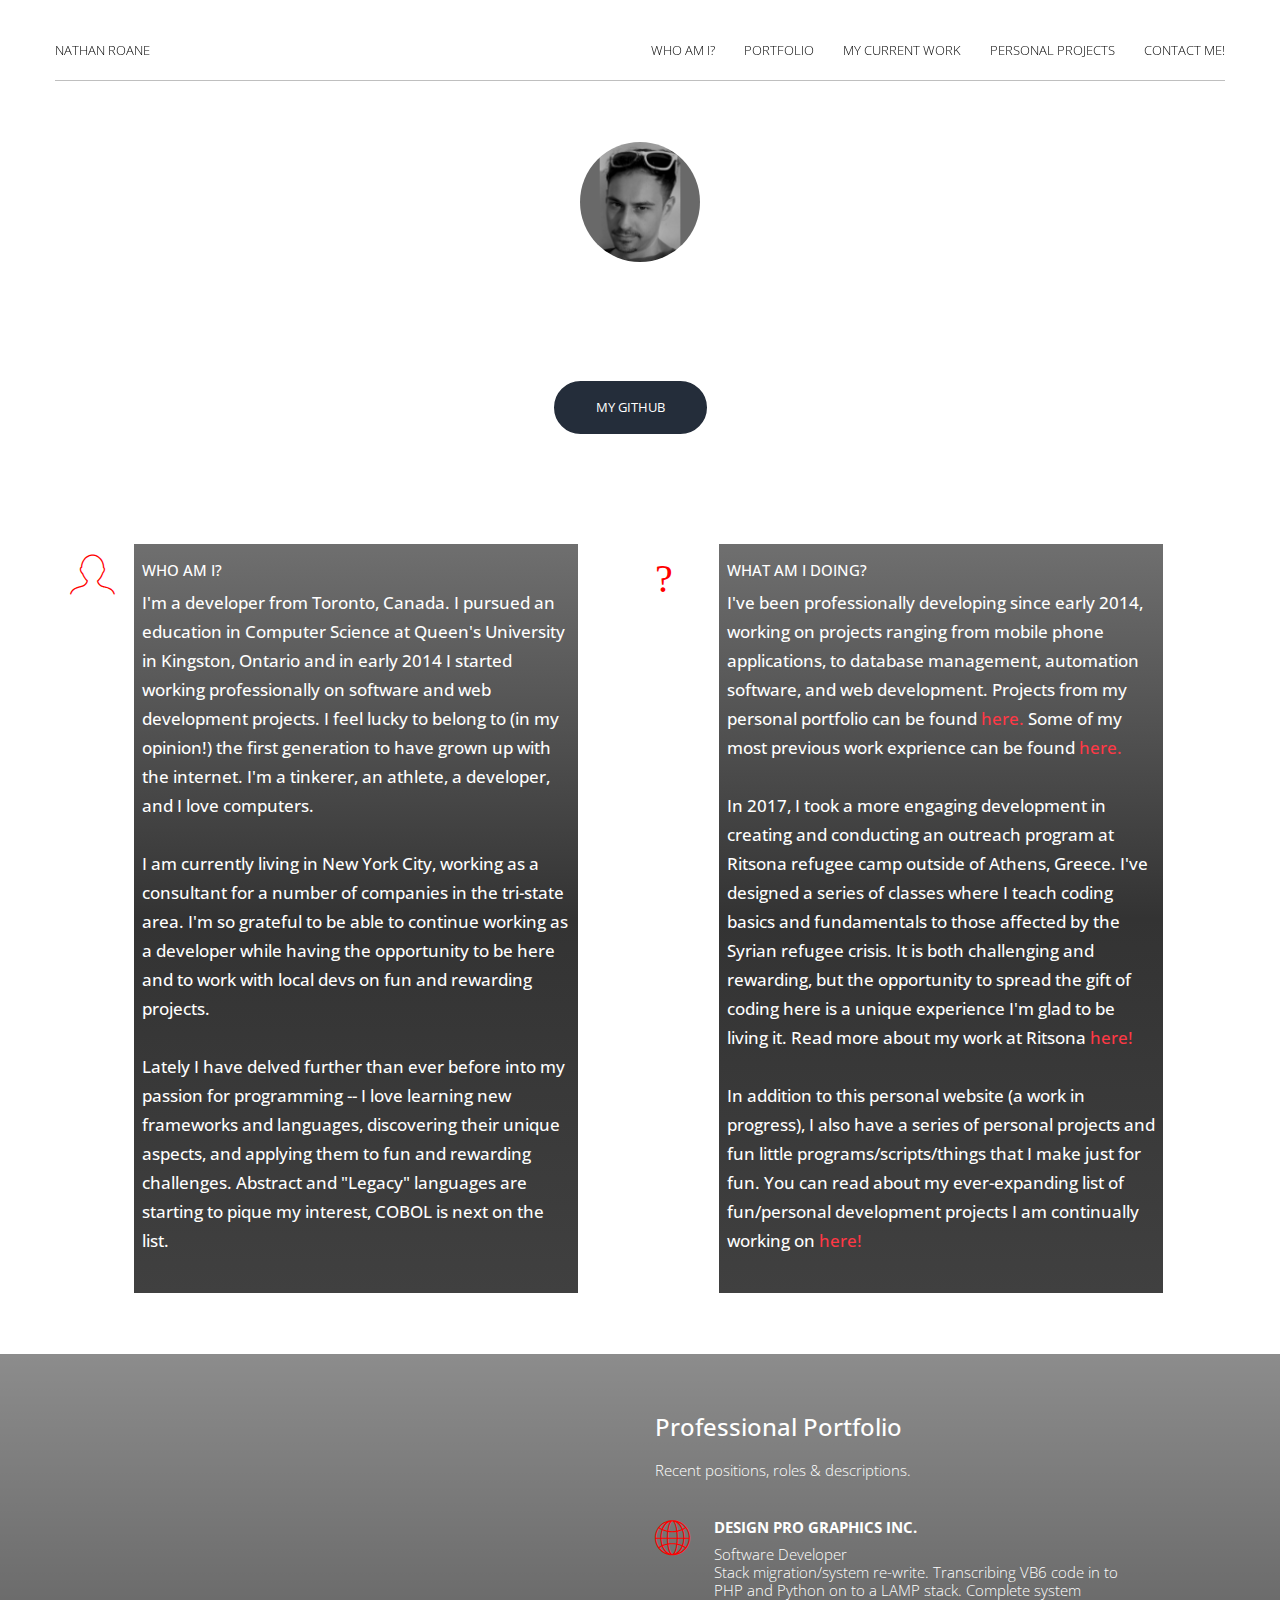
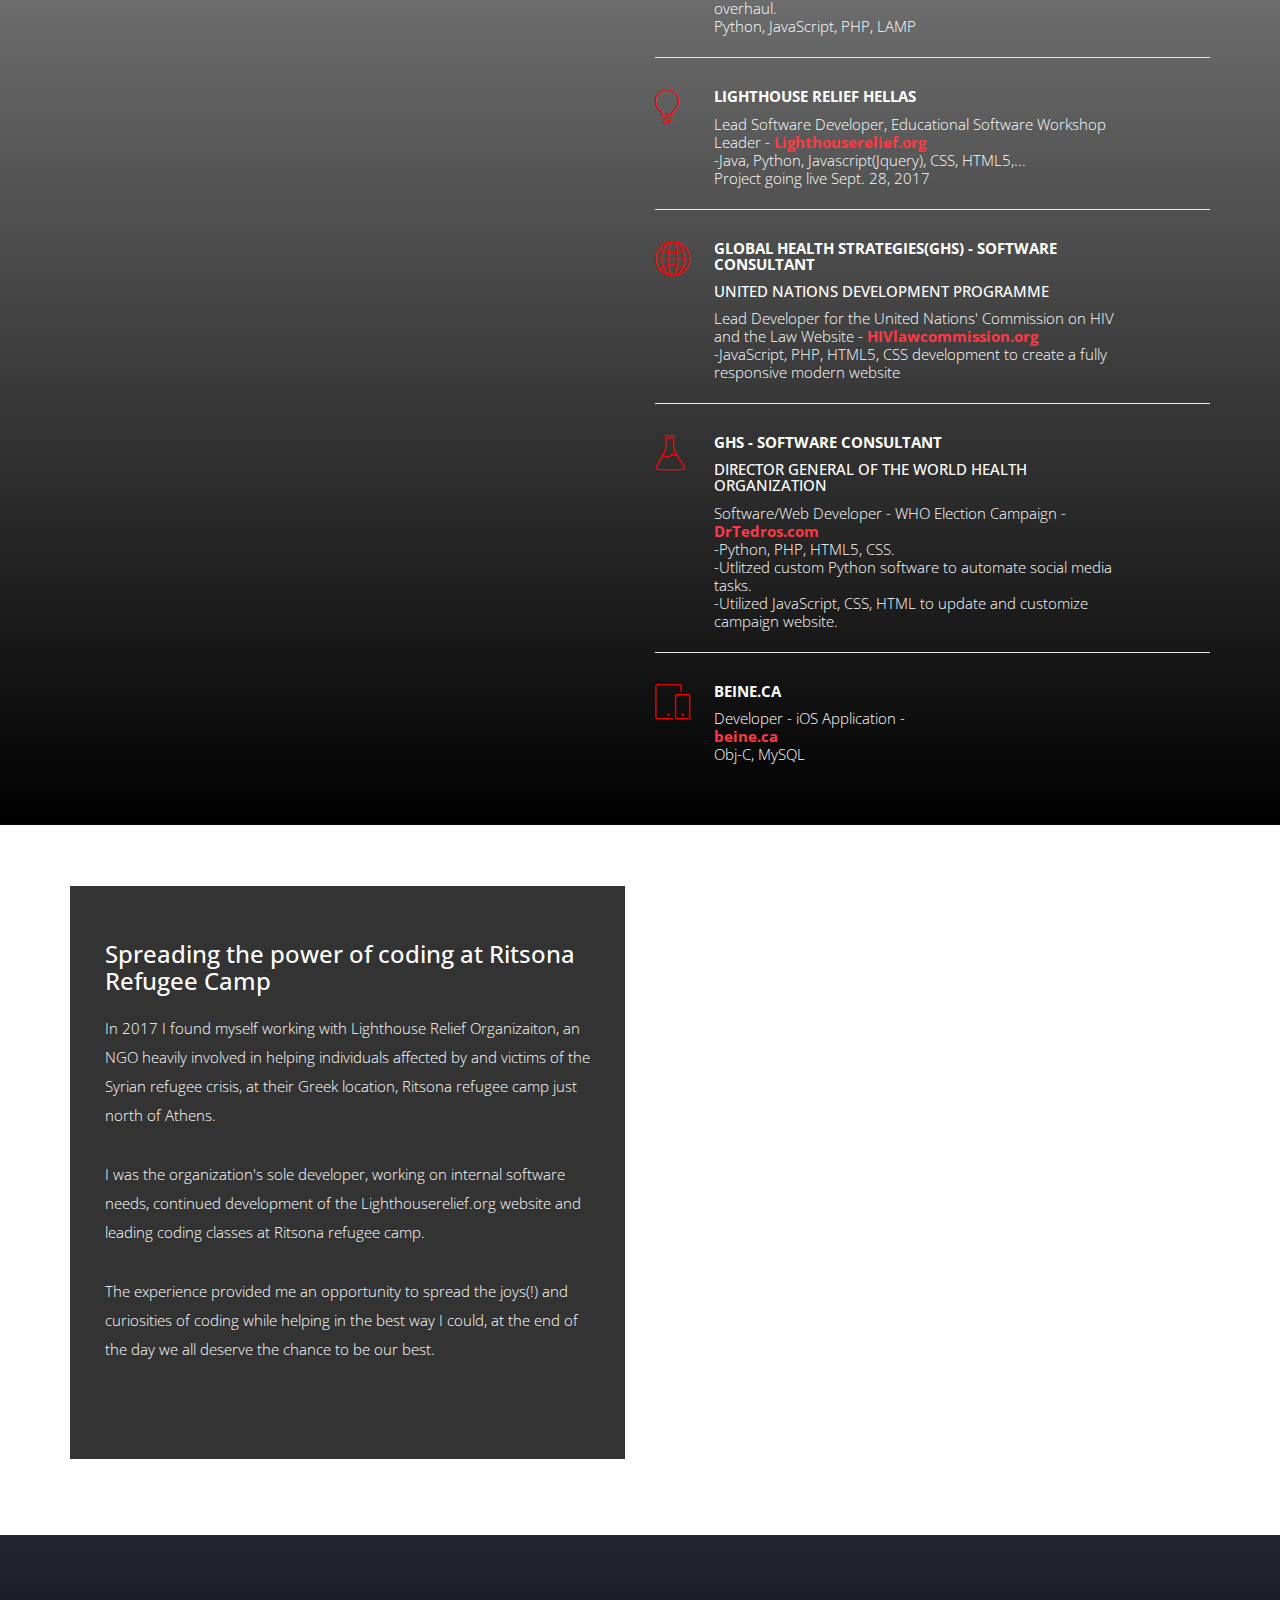
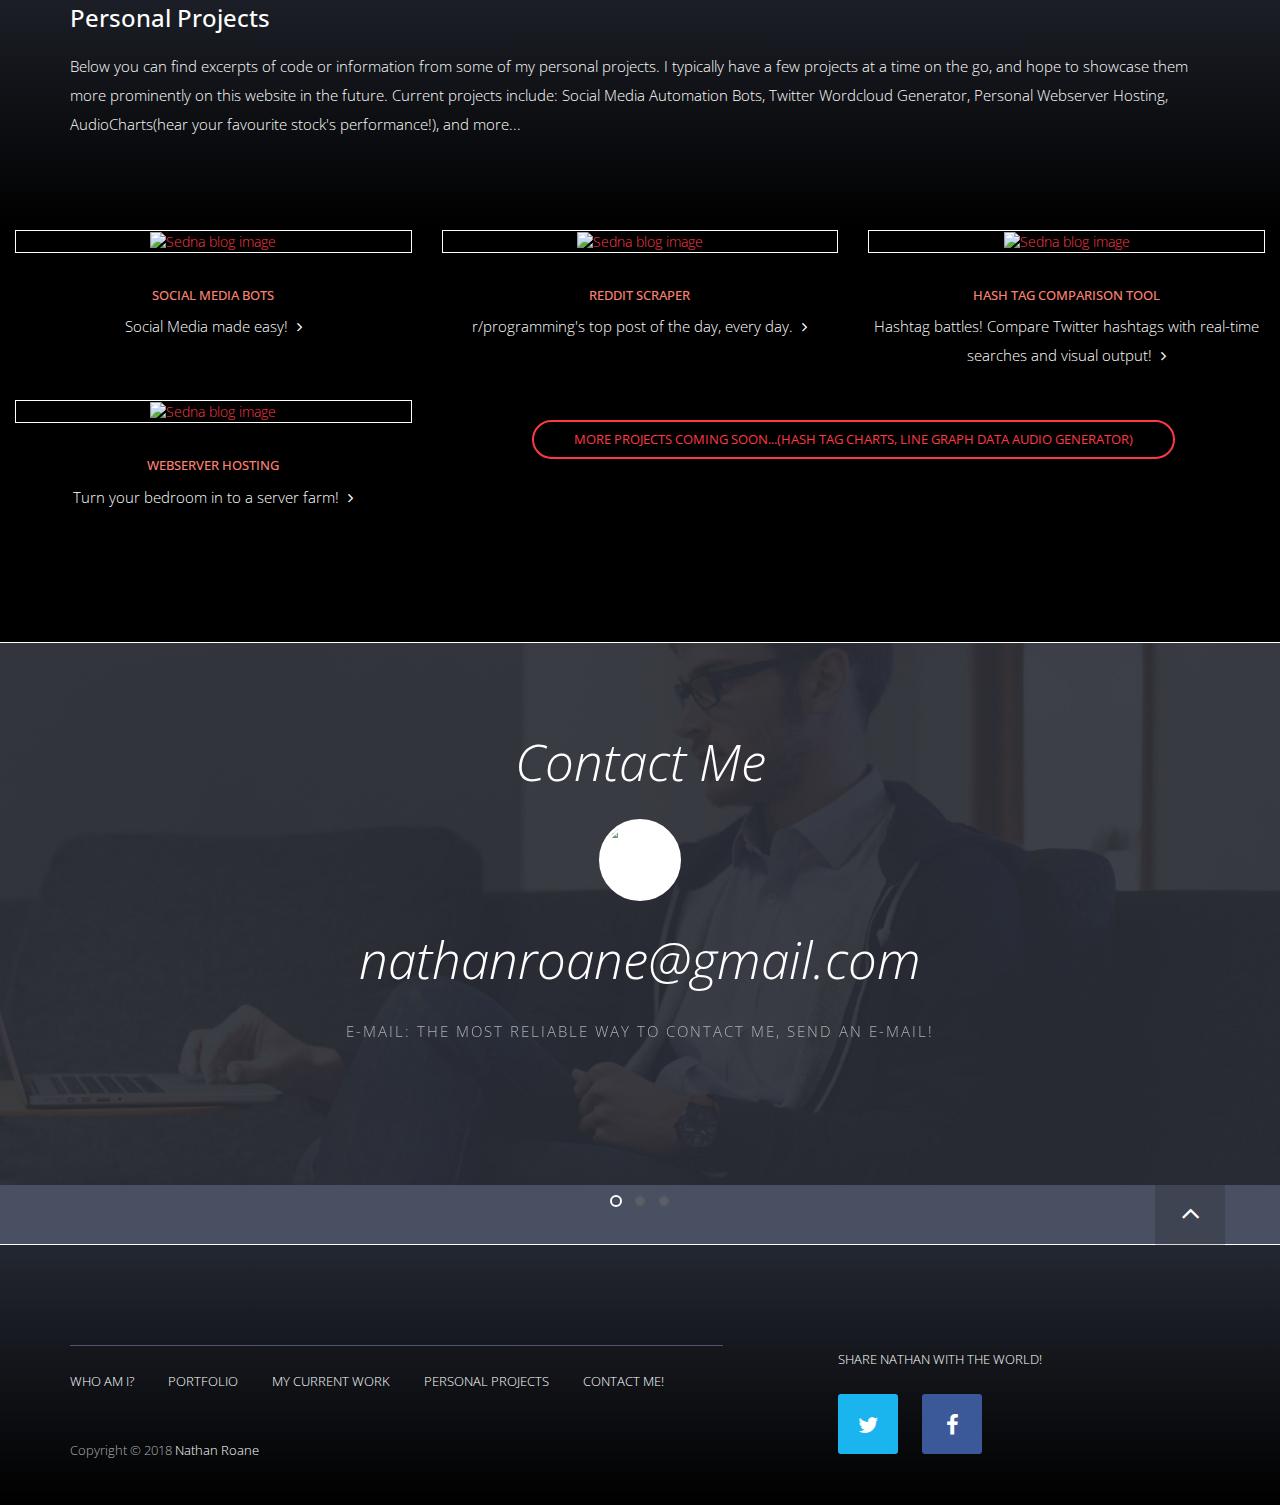
==== index.html @ c48c8046 "Update index.html" ====
<!doctype html>
<!--[if lt IE 7]>      <html class="no-js lt-ie9 lt-ie8 lt-ie7" lang=""> <![endif]-->
<!--[if IE 7]>         <html class="no-js lt-ie9 lt-ie8" lang=""> <![endif]-->
<!--[if IE 8]>         <html class="no-js lt-ie9" lang=""> <![endif]-->
<!--[if gt IE 8]><!--> <html class="no-js" lang=""> <!--<![endif]-->
<head>
    <meta charset="utf-8">
    <!--<meta http-equiv="X-UA-Compatible" content="IE=edge,chrome=1">-->
    <meta http-equiv="X-UA-Compatible" content="IE=edge" />
    <title>@nathanroane</title>
    <meta name="description" content="">
    <meta name="viewport" content="width=device-width, initial-scale=1">
    <link rel="apple-touch-icon" href="apple-touch-icon.png">
    <link rel="icon" type="image/png" href="favicon-32x32.png" sizes="32x32" />
    <link rel="icon" type="image/png" href="favicon-16x16.png" sizes="16x16" />
    <link rel="stylesheet" href="css/normalize.min.css">
    <link rel="stylesheet" href="css/bootstrap.min.css">
    <link rel="stylesheet" href="css/jquery.fancybox.css">
    <link rel="stylesheet" href="css/flexslider.css">
    <link rel="stylesheet" href="css/styles.css">
    <link rel="stylesheet" href="css/queries.css">
    <link rel="stylesheet" href="css/etline-font.css">
    <link rel="stylesheet" href="bower_components/animate.css/animate.min.css">
    <link rel="stylesheet" href="http://maxcdn.bootstrapcdn.com/font-awesome/4.3.0/css/font-awesome.min.css">
    <script src="js/vendor/modernizr-2.8.3-respond-1.4.2.min.js"></script>
    <script src="https://ajax.googleapis.com/ajax/libs/jquery/1.9.1/jquery.min.js"></script>


</head>
<body id="top">
    <!--[if lt IE 8]>
    <p class="browserupgrade">You are using an <strong>outdated</strong> browser. Please <a href="http://browsehappy.com/">upgrade your browser</a> to improve your experience.</p>
    <![endif]-->
    <section class="hero" >
        <section class="navigation">
            <header>
                <div class="header-content">
                    <div class="logo" style="color:white;"><a href="#whoIsThisGuyLink">Nathan Roane<!--THIS IMG TAG IS BROKEN ON PURPOSE--></a></div>
                    <div class="header-nav">
                        <nav>
                            <ul class="primary-nav">
                                <li><a class ="whitened" href="#whoIsThisGuyLink">Who am I?</a></li>
                                <li><a class ="whitened"  href="#portfolio">Portfolio</a></li>
                                <li><a class ="whitened"  href="#ritsona">My Current Work</a></li>
                                <li><a class ="whitened"  href="#projects">Personal Projects</a></li>
                                <li><a class ="whitened"  href="#contact">Contact Me!</a></li>
                            </ul>
                        </nav>
                    </div>
                    <div class="navicon">
                        <a class="nav-toggle" href="#"><span></span></a>
                    </div>
                </div>
            </header>
        </section>
        <div class="container">
            <div class="row">
                <div class="col-md-10 col-md-offset-1">
                    <div class="hero-content text-center">

                    <div>
                    <img src="img/head.jpg" style="border-radius: 100%; display: inline-block;float: middle;height: 120px;">
                        <h1>@nathanroane</h1>
                     
                        <a href="https://github.com/LC-Data" class="btn btn-fill btn-large btn-margin-right" target="_none">My Github</a>
                    </div>
                    </div>
                </div>
              </div> 
           </div>
        <div id="whoIsThisGuyLink"></div>
        </section>
    <section class="intro section-padding" >
        <div class="container" >
            <div class="row">
                <div class="col-md-6 intro-feature" >
                    <div class="intro-icon">
                        <span data-icon="&#xe040;" class="icon"></span>

                    </div>
                    <div class="intro-content">
                        <h5 class="whiteText">Who am I?</h5>
                        <p class="whiteText">I'm a developer from Toronto, Canada. I pursued an education in Computer Science at Queen's University in Kingston, Ontario and in early 2014 I started working professionally on software and web development projects. I feel lucky to belong to (in my opinion!) the first generation to have grown up with the internet. I'm a tinkerer, an athlete, a developer, and I love computers.</br ><br>

                        I am currently living in New York City, working as a consultant for a number of companies in the tri-state area. I'm so grateful to be able to continue working as a developer while having the opportunity to be here and to work with local devs on fun and rewarding projects.<br><br>  

                        Lately I have delved further than ever before into my passion for programming -- I love learning new frameworks and languages, discovering their unique aspects, and applying them to fun and rewarding challenges. Abstract and "Legacy" languages are starting to pique my interest, COBOL is next on the list.</p>
                    </div>
                </div>
                <div class="col-md-6 intro-feature">
                    <div class="intro-icon">
                        <span data-icon="?" class="icon"></span>
                    </div>
                    <div class="intro-content">
                        <h5 class="whiteText">What am I doing?</h5>
                        <p class="whiteText">I've been professionally developing since early 2014, working on projects ranging from mobile phone applications, to database management, automation software, and web development. Projects from my personal portfolio can be found <a href="#projects">here.</a> Some of my most previous work exprience can be found <a href="#portfolio">here.</a>

                        <br><br>
                        In 2017, I took a more engaging development in creating and conducting an outreach program at Ritsona refugee camp outside of Athens, Greece. I've designed a series of classes where I teach coding basics and fundamentals to those affected by the Syrian refugee crisis. It is both challenging and rewarding, but the opportunity to spread the gift of coding here is a unique experience I'm glad to be living it. Read more about my work at Ritsona <a href="#ritsona">here!</a>


                        <br><br>
                        In addition to this personal website (a work in progress), I also have a series of personal projects and fun little programs/scripts/things that I make just for fun. You can read about my ever-expanding list of fun/personal development projects I am continually working on <a href="#projects">here!</a>

                          </p>
                          <div id="portfolio"></div>
                    </div>
                </div>

            </div>
        </div>
    </section>
    <section class="features section-padding">
        <div class="container">
            <div class="row">
                <div class="col-md-6 col-md-offset-6">
                    <div class="feature-list">
                        <h3 class="whiteText">Professional Portfolio</h3>
                        <p class="whiteText">Recent positions, roles & descriptions.</p>




                        <ul class="features-stack">
                            <li class="feature-item">
                                <div class="feature-icon">
                                    <span data-icon="&#xe052;" class="icon"></span>
                                </div>
                                <div class="feature-content">
                                    <h5 class="whiteText"><b>Design Pro Graphics Inc.</b></h5>
                                    <p class="whiteText">Software Developer

                                    <br>
                                    Stack migration/system re-write. Transcribing VB6 code in to PHP and Python on to a LAMP stack. Complete system overhaul.<br>
                                    Python, JavaScript, PHP, LAMP
                                    </p>
                                </div>
                            </li>
                            
                            <li class="feature-item">
                                <div class="feature-icon">
                                    <span data-icon="&#xe030;" class="icon"></span>
                                </div>
                                
                                <div class="feature-content">
                                    <h5 class="whiteText"><b>Lighthouse Relief Hellas</b></h5>
                                    <p class="whiteText">Lead Software Developer, Educational Software Workshop Leader - <a href="http://ligthouserelief.org" target="_blank"><b>Lighthouserelief.org</b></a><br>-Java, Python, Javascript(Jquery), CSS, HTML5,...<br>Project going live Sept. 28, 2017 </p>
                                </div>
                            </li>
                        	<li class="feature-item">
                                <div class="feature-icon">
                                    <span data-icon="&#xe052;" class="icon"></span>
                                </div>
                                <div class="feature-content">
                                    <h5 class="whiteText"><b>Global Health Strategies(GHS)
                                        - Software Consultant</b></h5>
                                    <h5 class="whiteText">United Nations Development Programme</h5>
                                    <p class="whiteText">Lead Developer for the United Nations' Commission on HIV and the Law Website - <a href="http://www.HIVlawcommission.org" target="_blank"><b>HIVlawcommission.org</b></a>

                                    <br>
                                    -JavaScript, PHP, HTML5, CSS development to create a fully responsive modern website
                                    </p>
                                </div>
                            </li>

                            <li class="feature-item">
                                <div class="feature-icon">
                                    <span data-icon="&#xe03c;" class="icon"></span>
                                </div>
                                <div class="feature-content">
                                    <h5 class="whiteText"><b>GHS - Software Consultant</b></h5>
                                    <h5 class="whiteText">Director General of the World Health Organization</h5>
                                    <p class="whiteText">Software/Web Developer - WHO Election Campaign - <br><a href="http://www.DrTedros.com" target="_blank"><b>DrTedros.com</b></a>
                                    <br>
                                    -Python, PHP, HTML5, CSS. 
                                        <br>-Utlitzed custom Python software to automate social media tasks.
                                    <br>-Utilized JavaScript, CSS, HTML to update and customize campaign website.</p>
                                </div>
                            </li>

                            <li class="feature-item">
                                <div class="feature-icon">
                                    <span data-icon="&#xe000;" class="icon"></span>
                                </div>
                                <div class="feature-content">
                                    <h5 class="whiteText"><b>Beine.ca</b></h5>
                                    <p class="whiteText">Developer - iOS Application - <br><a href="http://beine.ca" target="_blank"><b>beine.ca</b></a>
                                    <br>
                                    Obj-C, MySQL</p>
                                </div>



                            </li>
                        </ul>
                    </div>
                </div>
            </div>
        </div>
        <div class="device-showcase">
            <div class="devices">
                <div class="ipad-wrap wp1"></div>
                <div class="iphone-wrap wp2"></div>
            </div>
        </div>
        <div class="responsive-feature-img"><img src="img/nathan.jpg" alt="Hey, it's me!"></div>
        <div id="ritsona" ></div>
    </section>
    <section class="features-extra section-padding">
        <div class="container">
            <div class="row">
                <div class="col-md-6">
                    <div class="feature-list">
                        <div class="darkenerNoTextShad">
                        <h3 class="whiteText">Spreading the power of coding at Ritsona Refugee Camp</h3>
                        <p class="whiteText">In 2017 I found myself working with Lighthouse Relief Organizaiton, an NGO heavily involved in helping individuals affected by and victims of the Syrian refugee crisis, at their Greek location, Ritsona refugee camp just north of Athens.

                        <p class="whiteText"> I was the organization's sole developer, working on internal software needs, continued development of the Lighthouserelief.org website and leading coding classes at Ritsona refugee camp.
                        </p>

                        <p class="whiteText">The experience provided me an opportunity to spread the joys(!) and curiosities of coding while helping in the best way I could, at the end of the day we all deserve the chance to be our best.
                        </p>
                    </p></div>
                    </div>
                </div>
            </div>
        </div>
        <div class="macbook-wrap wp3"></div>
        <div class="responsive-feature-img"><img src="img/ritsona.jpg" alt="Ritsona Refugee Camp Coding Workshop"></div>
        <div id="projects" ></div>
    </section>

    <section class="blog-intro section-padding">
        <div class="container">
            <h3>Personal Projects</h3>
            <p class="whiteText">Below you can find excerpts of code or information from some of my personal projects. I typically have a few projects at a time on the go, and hope to showcase them more prominently on this website in the future. Current projects include:
            
                Social Media Automation Bots, Twitter Wordcloud Generator, Personal Webserver Hosting, AudioCharts(hear your favourite stock's performance!), and more...
            </p>
            <div class="row">
                <div class="col-md-12">
                  
        </div>
    </section>
    <section class="blog text-center">
        <div class="container-fluid">
            <div class="row">
                <div class="col-md-4">
                    <article class="blog-post">
                        <figure>
                            <a href="https://github.com/LC-Data/ArnoldBot" target="_blank" class="single_image">
                                <div class="blog-img-wrap">
                                    <div class="overlay">
                                        <i class="fa fa-search"></i>
                                    </div>
                                    <img src="http://i.imgur.com/gF85ARG.jpg" alt="Sedna blog image"/>
                                </div>
                            </a>
                            <figcaption>
                            <h2 data-toggle="tooltip" data-placement="top" data-original-title="'COME WITH ME IF YOU WANT TO POST'">Social Media Bots</h2>
                            <p><a class="whiteText" href="https://github.com/LC-Data/ArnoldBot" class="blog-post-title" target="_blank">Social Media made easy! <i class="fa fa-angle-right"></i></a></p>
                            </figcaption>
                        </figure>
                    </article>
                </div>
                <div class="col-md-4">
                    <article class="blog-post">
                        <figure>
                            <a href="https://github.com/LC-Data/DailyTopProgrammingPost" target="_blank" class="single_image">
                                <div class="blog-img-wrap">
                                    <div class="overlay">
                                        <i class="fa fa-search"></i>
                                    </div>
                                    <img src="http://i.imgur.com/EMnruYx.png" alt="Sedna blog image"/>
                                </div>
                            </a>
                            <figcaption>
                            <h2 data-toggle="tooltip" data-placement="top" data-original-title="Check out how I stay on top of hot r/programming posts">Reddit Scraper</h2>
                            <p><a class="whiteText" href="https://github.com/LC-Data/DailyTopProgrammingPost" class="blog-post-title" target="_blank">r/programming's top post of the day, every day. <i class="fa fa-angle-right"></i></a></p>
                            </figcaption>
                        </figure>
                    </article>
                </div>


                <div class="col-md-4">
                    <article class="blog-post">
                        <figure>
                            <a href="https://github.com/LC-Data/hashtagCharts" target="_blank" class="single_image">
                                <div class="blog-img-wrap">
                                    <div class="overlay">
                                        <i class="fa fa-search"></i>
                                    </div>
                                    <img src="http://i.imgur.com/EMnruYx.png" alt="Sedna blog image"/>
                                </div>
                            </a>
                            <figcaption>
                            <h2 data-toggle="tooltip" data-placement="top" data-original-title="Ever wanted to see which hashtag comes out on top? Now you can!">Hash Tag Comparison Tool</h2>
                            <p><a class="whiteText" href="https://github.com/LC-Data/hashtagCharts" class="blog-post-title" target="_blank">Hashtag battles! Compare Twitter hashtags with real-time searches and visual output! <i class="fa fa-angle-right"></i></a></p>
                            </figcaption>
                        </figure>
                    </article>
                </div>




                <div class="col-md-4">
                    <article class="blog-post">
                        <figure>
                            <a href="#projects" class="single_image">
                                <div class="blog-img-wrap">
                                    <div class="overlay">
                                        <i class="fa fa-search"></i>
                                    </div>
                                    <img src="http://i.imgur.com/3nV1MsH.png" class="single_image" alt="Sedna blog image"/>
                                </div>
                            </a>
                            <figcaption>
                            <h2 data-toggle="tooltip" data-placement="top" data-original-title="Read more about how I host my own webservers">Webserver Hosting</h2>
                            <p><a class="whiteText" href="#projects" class="blog-post-title">Turn your bedroom in to a server farm! <i class="fa fa-angle-right"></i></a></p>
                            </figcaption>
                        </figure>
                    </article>
                </div>

                <a href="#projects" class="btn btn-ghost btn-accent btn-small">More projects coming soon...(Hash Tag Charts, Line Graph Data Audio Generator)</a>
            </div>
        </div>
        <div id="contact" ></div>
    </section>
    <section class="testimonial-slider section-padding text-center">
        <div class="container">
            <div class="row">
                <div class="col-md-12">
                <h2>Contact Me</h2>

                    <div class="flexslider">
                        <ul class="slides">
                            <li>
                                <div class="avatar"><img src="http://icons.iconarchive.com/icons/marcus-roberto/google-play/512/Gmail-icon.png" alt="E-mail me!"></div>
                                <h2>nathanroane@gmail.com</h2>
                                <p>E-mail: The most reliable way to contact me, send an e-mail!</p>
                            </li>
                            <li>
                                <div class="avatar"><img src="https://images.vexels.com/media/users/3/135959/isolated/preview/38e56fa1e68283cf68248eff892b0bfc-flat-telephone-icon-by-vexels.png" alt="Call me maybe?"></div>
                                <h2>Telephone/Whatsapp</h2>
                                <p>Call me!<br>In North America: 332  201  9120</p>
                            </li>
                            <li>
                                <div class="avatar"><img src="http://icons.iconarchive.com/icons/danleech/simple/1024/skype-icon.png" alt="Call me, maybe?"></div>
                                <h2><b>nathanroane</b> or <b>nathanroane@gmail.com</b></h2>
                                <p>Skype with me by adding the above username(s)!</p>
                            </li>
                        </ul>
                    </div>
                </div>
            </div>
        </div>
    </section>
    <section class="to-top">
        <div class="container">
            <div class="row">
                <div class="to-top-wrap">
                    <a href="#top" class="top"><i class="fa fa-angle-up"></i></a>
                </div>
            </div>
        </div>
    </section>
    <footer>
        <div class="container">
            <div class="row">
                <div class="col-md-7">
                    <div class="footer-links">
                        <ul class="footer-group">
                            <li><a href="#whoIsThisGuyLink">Who am I?</a></li>
                            <li><a href="#portfolio">Portfolio</a></li>
                            <li><a href="#ritsona">My Current Work</a></li>
                            <li><a href="#projects">Personal Projects</a></li>
                            <li><a href="#contact">Contact Me!</a></li>
                        </ul>
                        <p>Copyright © 2018 <a href="#">Nathan Roane</a><br></p>
                    </div>
                </div>
                <div class="social-share">
                    <p>Share Nathan with the world!</p>
                    <a href="#" class="twitter-share"><i class="fa fa-twitter"></i></a> <a href="#" class="facebook-share"><i class="fa fa-facebook"></i></a>
                </div>
            </div>
        </div>
    </footer>
    <script src="http://ajax.googleapis.com/ajax/libs/jquery/1.11.2/jquery.min.js"></script>
    <script>window.jQuery || document.write('<script src="js/vendor/jquery-1.11.2.min.js"><\/script>')</script>
    <script src="bower_components/retina.js/dist/retina.js"></script>
    <script src="js/jquery.fancybox.pack.js"></script>
    <script src="js/vendor/bootstrap.min.js"></script>
    <script src="js/scripts.js"></script>
    <script src="js/jquery.flexslider-min.js"></script>
    <script src="bower_components/classie/classie.js"></script>
    <script src="bower_components/jquery-waypoints/lib/jquery.waypoints.min.js"></script>
    <!-- Google Analytics: change UA-XXXXX-X to be your site's ID. -->
    <script>
    (function(b,o,i,l,e,r){b.GoogleAnalyticsObject=l;b[l]||(b[l]=
    function(){(b[l].q=b[l].q||[]).push(arguments)});b[l].l=+new Date;
    e=o.createElement(i);r=o.getElementsByTagName(i)[0];
    e.src='//www.google-analytics.com/analytics.js';
    r.parentNode.insertBefore(e,r)}(window,document,'script','ga'));
    ga('create','UA-XXXXX-X','auto');ga('send','pageview');
    </script>
</body>
</html>
---- css/styles.css ----
@import url(https://fonts.googleapis.com/css?family=Open+Sans:300italic,400italic,600italic,700italic,800italic,400,300,600,700,800);
@import url(https://fonts.googleapis.com/css?family=Merriweather:400,300,400italic,300italic,700,700italic);
@import url(https://fonts.googleapis.com/css?family=Nunito:400,300,700);
/* ==========================================================================
Typography
========================================================================== */
p {
  font-size: 15px;
  line-height: 29px;
  color: rgba(28, 54, 83, 0.9);
  padding-bottom: 20px; }

h1 {
  font-size: 60px; }

h2 {
  font-size: 40px;
  font-weight: 300;
  color: #3D4351; }

h3 {
  font-size: 24px;
  margin-bottom: 20px;
  color: #3D4351; }

h4 {
  font-size: 18px; }

h5 {
  font-size: 15px;
  color: #3D4351;
  text-transform: uppercase;
  font-weight: 500; }

.btn {
  font-size: 13px;
  border: solid 2px;
  border-radius: 40px;
  display: inline-block;
  text-transform: uppercase; }

.btn:hover, .btn:focus {
  color: #fff;
  border-color: #FF5274;
  background-color: #FF5274; }

.btn-white {
  font-size: 13px;
  border: solid 2px;
  border-radius: 40px;
  display: inline-block;
  border-color: #fff; }

.btn-white:hover, .btn-white:focus {
  color: #242d3a;
  border-color: #242d3a; }

.btn-fill {
  color: #fff;
  border: solid 2px #242d3a;
  border-radius: 40px;
  display: inline-block;
  text-transform: uppercase;
  background-color: #242d3a; }

.btn-fill:hover, .btn-fill:focus {
  color: #fff;
  background-color: #242d3a;
  border-color: white; }

.btn-small {
  padding: 8px 40px; }

.btn-large {
  padding: 15px 40px; }

.btn-margin-right {
  margin-right: 20px; }

section.intro {
  border-top: 1px solid white;
  border-bottom: 1px solid white;
  background-repeat:no-repeat;
  -webkit-background-size:cover;
  -moz-background-size:cover;
  -o-background-size:cover;
  background-size:cover;
  background-position:center;
  background-image: url(https://static.pexels.com/photos/380769/pexels-photo-380769.jpeg); /*WORKPLACE IMAGE*/
}



section.sign-up, section.leafy, section.blog  {
  background-color: black;
  border-bottom: 1px solid white;
 }

 section.features-extra{
  background-repeat:no-repeat;
  -webkit-background-size:cover;
  -moz-background-size:cover;
  -o-background-size:cover;
  background-size:cover;
  background-position:center;
  background-image: url(https://i.imgur.com/VtOEuqk.jpg); /*MAP IMAGE FOR RITSONA*/
 }


section.features{
  background-repeat:no-repeat;
  -webkit-background-size:cover;
  -moz-background-size:cover;
  -o-background-size:cover;
  background-size:cover;
  background-position:center;
  background-image: linear-gradient(to bottom, rgba(0,0,0,0.45) 0%,rgba(0,0,0,1) 100%), url("https://i.imgur.com/oaBAjsU.jpg?1"); /*TREES IMAGE*/
  overflow: hidden;
  border-bottom: 1px solid white;
}

/* ==========================================================================
Global Styles
========================================================================== */
.group:after {
  content: "";
  display: table;
  clear: both; }

.no-padding {
  padding: 0; }

.no-margin {
  margin: 0; }

a {
  color: #ff3845;
  -webkit-transition-timing-function: ease;
  transition-timing-function: ease;
  -webkit-transition-duration: 200ms;
  transition-duration: 200ms;
  -webkit-transition-property: color, border-color, background-color;
  transition-property: color, border-color, background-color; }

a:hover, a:focus {
  color: #D7405D;
  text-decoration: none; }

body {
  font-family: "Open Sans", sans-serif;
  font-weight: 300;
  color: rgba(28, 54, 83, 0.6);
  -webkit-text-size-adjust: 100%; }

ul, ol {
  margin: 0;
  padding: 0; }

ul li {
  list-style: none; }

.section-padding {
  padding: 60px 0; }

.tooltip {
  position: absolute;
  z-index: 1070;
  display: block;
  font-family: "Helvetica Neue", Helvetica, Arial, sans-serif;
  font-size: 12px;
  font-weight: normal;
  line-height: 1.4;
  visibility: visible;
  filter: alpha(opacity=0);
  opacity: 0; }

.tooltip.in {
  filter: alpha(opacity=90);
  opacity: .9; }

.tooltip.top {
  padding: 5px 0;
  margin-top: -3px; }

.tooltip.right {
  padding: 0 5px;
  margin-left: 3px; }

.tooltip.bottom {
  padding: 5px 0;
  margin-top: 3px; }

.tooltip.left {
  padding: 0 5px;
  margin-left: -3px; }

.tooltip-inner {
  max-width: 200px;
  padding: 3px 8px;
  color: #fff;
  text-align: center;
  text-decoration: none;
  text-transform: capitalize;
  background-color: #000;
  border-radius: 4px; }

/* ==========================================================================
Animations
========================================================================== */
.pulse2 {
  -webkit-animation-name: pulse2;
          animation-name: pulse2;
  -webkit-animation-duration: 1s;
          animation-duration: 1s;
  -webkit-animation-iteration-count: infinite;
          animation-iteration-count: infinite;
  -webkit-animation-timing-function: linear;
          animation-timing-function: linear; }

@-webkit-keyframes pulse2 {
  0% {
    -webkit-transform: scale(1.1);
            transform: scale(1.1); }
  50% {
    -webkit-transform: scale(0.8);
            transform: scale(0.8); }
  100% {
    -webkit-transform: scale(1);
            transform: scale(1); } }

@keyframes pulse2 {
  0% {
    -webkit-transform: scale(1.1);
            transform: scale(1.1); }
  50% {
    -webkit-transform: scale(0.8);
            transform: scale(0.8); }
  100% {
    -webkit-transform: scale(1);
            transform: scale(1); } }
.floating-arrow {
  -webkit-animation-name: floating-arrow;
          animation-name: floating-arrow;
  -webkit-animation-duration: 2s;
          animation-duration: 2s;
  -webkit-animation-iteration-count: infinite;
          animation-iteration-count: infinite;
  -webkit-animation-timing-function: ease-in-out;
          animation-timing-function: ease-in-out; }

@-webkit-keyframes floating-arrow {
  from {
    -webkit-transform: translate(-50%, 0);
            transform: translate(-50%, 0); }
  65% {
    -webkit-transform: translate(-50%, 15px);
            transform: translate(-50%, 15px); }
  to {
    -webkit-transform: translate(-50%, 0);
            transform: translate(-50%, 0); } }

@keyframes floating-arrow {
  from {
    -webkit-transform: translate(-50%, 0);
            transform: translate(-50%, 0); }
  65% {
    -webkit-transform: translate(-50%, 15px);
            transform: translate(-50%, 15px); }
  to {
    -webkit-transform: translate(-50%, 0);
            transform: translate(-50%, 0); } }
.floating-logo {
  -webkit-animation-name: floating-logo;
          animation-name: floating-logo;
  -webkit-animation-duration: 2s;
          animation-duration: 2s;
  -webkit-animation-iteration-count: infinite;
          animation-iteration-count: infinite;
  -webkit-animation-timing-function: ease-in-out;
          animation-timing-function: ease-in-out; }

@-webkit-keyframes floating-logo {
  from {
    -webkit-transform: translate(-50%, 0);
            transform: translate(-50%, 0); }
  50% {
    -webkit-transform: translate(-50%, 10px);
            transform: translate(-50%, 10px); }
  to {
    -webkit-transform: translate(-50%, 0);
            transform: translate(-50%, 0); } }

@keyframes floating-logo {
  from {
    -webkit-transform: translate(-50%, 0);
            transform: translate(-50%, 0); }
  50% {
    -webkit-transform: translate(-50%, 10px);
            transform: translate(-50%, 10px); }
  to {
    -webkit-transform: translate(-50%, 0);
            transform: translate(-50%, 0); } }
/* ==========================================================================
Waypoinsts
========================================================================== */
.wp1, .wp2, .wp3, .wp4, .wp5, .wp6, .wp7, .wp8, .wp9 {
  visibility: hidden;
  animation-delay: 1s }

.wp2 {
  -webkit-animation-delay: 0.3s;
  animation-delay: 1s; }

.bounceInLeft, .bounceInRight, .fadeInUp, .fadeInUpDelay, .fadeInDown, .fadeInUpD, .fadeInLeft, .fadeInRight, .bounceInDown {
  visibility: visible; }

/* ==========================================================================
Navigation
========================================================================== */
.header-nav.open {
  visibility: visible;
  opacity: 0.9;
  -webkit-transition: opacity 0.5s;
  transition: opacity 0.5s; }

.nav-toggle {
  position: absolute;
  top: 0;
  right: 15px;
  z-index: 999999;
  padding: 10px 35px 16px 0;
  cursor: pointer; }

.nav-toggle:focus {
  outline: none; }

.nav-toggle span, .nav-toggle span:before, .nav-toggle span:after {
  content: "";
  position: absolute;
  display: block;
  width: 35px;
  height: 3px;
  border-radius: 1px;
  background: #fff;
  cursor: pointer; }

.nav-toggle span:before {
  top: -10px; }

.nav-toggle span:after {
  bottom: -10px; }

.nav-toggle span, .nav-toggle span:before, .nav-toggle span:after {
  -webkit-transition: all 300ms ease-in-out;
  transition: all 300ms ease-in-out; }

.nav-toggle.active span {
  background-color: transparent; }

.nav-toggle.active span:before, .nav-toggle.active span:after {
  top: 0; }

.nav-toggle.active span:before {
  -ms-transform: rotate(45deg);
  -webkit-transform: rotate(45deg);
  transform: rotate(45deg); }

.nav-toggle.active span:after {
  top: 10px;
  -ms-transform: translatey(-10px) rotate(-45deg);
  -webkit-transform: translatey(-10px) rotate(-45deg);
  transform: translatey(-10px) rotate(-45deg); }

.navicon {
  position: absolute;
  height: 26px;
  right: 10px;
  top: 35px;
  visibility: hidden;
  -webkit-transition: all 300ms ease-in-out;
          transition: all 300ms ease-in-out; }

/* ==========================================================================
Hero
========================================================================== */
.hero {
  background-repeat:no-repeat;
  -webkit-background-size:cover;
  -moz-background-size:cover;
  -o-background-size:cover;
  background-size:cover;
  background-position:center;
  background-image: url(https://static.pexels.com/photos/34578/pexels-photo.jpg); /*TOP IMAGE*/
 }
  .hero .down-arrow a {
    color: #fff; }
  .hero h1 {
    font-size: 6vh;
    color: #fff;
    margin-bottom: 40px; }
  .hero p.intro {
    color: #fff;
    font-size: 21px;
    font-weight: 300;
    margin-bottom: 20px; }
  .hero .hero-content {

    padding-top: 15% !important; 
    padding-bottom: 5% !important;
  }



.navigation {
  -webkit-transition: all 300ms ease-in-out;
  transition: all 300ms ease-in-out;
  position: fixed;
  width: 100%;
  height: 80px;                                      /*CHANGE THIS!!!!!!!*/
  z-index: 999;
  } 

  .navigation .logo a {
    color: black;
  }

  .navigation header {
    border-bottom: 1px solid rgba(0, 0, 0, 0.25) !important;
  }

.fixed {
  margin-top: -13px;
  border-bottom: 1px solid white;
  height: 75px;
  position: fixed;
  background-color: #232731;
  z-index: 999;
  width: 100%; }

  .fixed .logo a {
    color: white;
  }

.fixed ul.primary-nav li a {
        color: white;
        padding-right: 25px; }
        header ul.primary-nav li a:hover {
          color: #FF5274; }


header {
  height: 100%;
  padding: 40px 0;
  position: relative;
  width: 1170px;
  margin: 0 auto;
  -webkit-transition: padding 300ms ease-in-out;
          transition: padding 300ms ease-in-out; }
  header a {
    color: black;
    text-transform: uppercase;
    font-size: 13px; }
    header a.login {
      margin-right: 20px; }
  header .logo {
    margin-top: -255px;
    display: inline-block; }
  header ul.primary-nav {
    margin: 0 0 0 75px;
    padding: 0; }
    header ul.primary-nav li {
      display: inline; }
      header ul.primary-nav li a {
        color: black;
        padding-right: 25px; }
        header ul.primary-nav li a:hover {
          color: #FF5274; }
      header ul.primary-nav li:last-child a {
        padding-right: 0px; }
  header ul.member-actions li {
    display: inline; }
    header ul.member-actions li a {
      color: #fff; }
      header ul.member-actions li a:hover {
        color: #FF5274; }
  header .header-nav {
    float: right;                                             /*CHANGE THIS!!!!*/
    display: inline-block; }
  header .member-actions {
    position: absolute;
    right: 0;
    top: 41px;
    -webkit-transition: all 300ms ease-in-out;
            transition: all 300ms ease-in-out; }

.down-arrow {
  color: #fff;
  font-size: 30px;
  position: absolute;
  bottom: 30px;
  left: 50%;
  -webkit-transform: translateX(-50%);
      -ms-transform: translateX(-50%);
          transform: translateX(-50%); }

/* ==========================================================================
Intro
========================================================================== */
.intro span.icon {
  font-size: 40px;
  color: red;
  font-weight: bold; }

.intro-icon {
  display: inline-block;
  vertical-align: top;
  padding: 6px 0 0 0;
  margin-right: 20px;
  width: 40px; }

.intro-content {
  padding: 8px;
  height: 100%;
  background-image: -webkit-gradient(
  linear, left top, left bottom, from(rgba(50,50,50,0.7)), to(rgba(0,0,0,0.75)), color-stop(.5,#333333));
  border-top: 2px solid white;
  display: inline-block;
  width: 80%; }

.intro-content p {
  font-size: 17px;
  font-weight: 480;
  }

/* ==========================================================================
Features-stack
========================================================================== */
.features {
  border-bottom: 1px solid white;
  position: relative; }
  .features p {
    line-height: 1.2;
    margin-bottom: 0;
    padding-bottom: 0; }
  .features h3 {
    margin: 0 0 20px 0; }
  .features span.icon {
    font-size: 35px;
    color: red;
    font-weight: 900; }
  .features .feature-icon {
    display: inline-block;
    vertical-align: top;
    padding: 6px 0 0 0;
    margin-right: 20px;
    width: 35px; }
  .features .feature-content {
    display: inline-block;
    width: 75%; }
  .features .intro-icon {
    display: inline-block;
    vertical-align: top;
    padding: 6px 0 0 0;
    margin-right: 20px; }
  .features .intro-content {
    display: inline-block;
    width: 80%; }
  .features ul.features-stack {
    margin-top: 30px; 
   }
  .features ul.features-stack li {
    margin-top: 20px;
    padding-bottom: 20px;
    border-bottom: solid 1px #E6E9EA; }
  .features ul.features-stack li:last-child {
    padding-bottom: 0px;
    border-bottom: none; }
  .features .ipad-wrap {
    width: 706px;
    height: 1700px;
    overflow: hidden;
    background: url("../img/nathan.jpg") no-repeat center center;
    z-index: 1; }
  .features .iphone-wrap {
    width: 504px;
    height: 620px;
    background: url("../img/iphone6.png") no-repeat center center;
    position: absolute;
    left: 530px;
    bottom: 155px;
    z-index: 2; }
  .features .device-showcase {
    position: absolute;
    bottom: -365px;
    right: 70%; }

.features .responsive-feature-img, .features-extra .responsive-feature-img {
  display: none; }

.devices {
  position: relative; }

/* ==========================================================================
.features-extra
========================================================================== */
.features-extra {
  position: relative;
  z-index: 3; }
  .features-extra .btn {
    margin-top: 20px; }
  .features-extra .macbook-wrap {
    position: absolute;
    width: 916px;
    height: 100%;
    background: url("../img/ritsona.jpg") no-repeat center center;
    top: 0px;
    z-index: 4;
    left: 50%; }

/* ==========================================================================
.hero-strip
========================================================================== */
.hero-strip {
  margin-top: 120px;
  background: #333844 url("../img/polygonal-bg.jpg") no-repeat center center;
  padding-bottom: 190px;
  position: relative; }
  .hero-strip i {
    font-family: "Nunito", sans-serif;
    font-weight: 300;
    font-size: 25px;
    color: #F69D52;
    vertical-align: top;
    margin-left: -8px;
    font-style: normal; }
  .hero-strip h2 {
    color: #fff;
    margin: 0 0 20px 0; }
  .hero-strip p {
    color: #ACB1B4; }
  .hero-strip .btn {
    margin-top: 10px; }
  .hero-strip .logo-placeholder {
    width: 230px;
    height: 230px;
    position: absolute;
    bottom: -285px;
    left: 50%;
    -webkit-transform: translateX(-50%);
        -ms-transform: translateX(-50%);
            transform: translateX(-50%); }

/* ==========================================================================
.blog-intro
========================================================================== */
.blog-intro {
    border-top: 1px solid white;
    height: 100%;
    background: black; /* For browsers that do not support gradients */
    background: -webkit-linear-gradient(#232731, black); /* For Safari 5.1 to 6.0 */
    background: -o-linear-gradient(#232731, black); /* For Opera 11.1 to 12.0 */
    background: -moz-linear-gradient(#232731, black); /* For Firefox 3.6 to 15 */
    background: linear-gradient(#232731, black); /* Standard syntax (must be last) */
  padding-top: 50px; }
  .blog-intro h3 {
    color: white;
    margin-bottom: 20px; }
  .blog-intro .leftcol {
    padding-right: 100px;
    border-right: solid 1px #E6E9EA; }
  .blog-intro .rightcol {
    padding-left: 100px; }

/* ==========================================================================
.blog
========================================================================== */
.blog {
  padding-bottom: 100px; }
  .blog img {
    width: 100%;
    height: auto;
    -webkit-transition: all 300ms ease-in-out;
    transition: all 300ms ease-in-out; }
  .blog h2 {
    font-size: 13px;
    color: salmon;
    font-weight: 500;
    text-transform: uppercase;
    margin-top: 35px; }
  .blog .btn {
    margin-top: 20px; }
  .blog .blog-img-wrap {
    border: 1px solid white;
    position: relative;
    overflow: hidden; }
    .blog .blog-img-wrap .overlay {
      position: absolute;
      width: 100%;
      height: 100%;
      background-color: rgba(255, 255, 255, 0.5);
      -webkit-transition: all 300ms ease-in-out;
      transition: all 300ms ease-in-out;
      -ms-filter: "progid:DXImageTransform.Microsoft.Alpha(Opacity=0)";
      filter: alpha(opacity=0);
      opacity: 0; }
    .blog .blog-img-wrap i {
      color: #fff;
      font-size: 20px;
      position: absolute;
      width: 20px;
      height: 20px;
      top: 25px;
      right: 35px; }
  .blog .blog-img-wrap:hover img, .blog .blog-img-wrap:focus img {
    -ms-transform: scale(1.1);
    -webkit-transform: scale(1.1);
    transform: scale(1.1); }
  .blog .blog-img-wrap:hover .overlay, .blog .blog-img-wrap:focus .overlay {
    -ms-filter: "progid:DXImageTransform.Microsoft.Alpha(Opacity=1)";
    filter: alpha(opacity=1);
    opacity: 1;
    z-index: 9; }
  .blog figcaption i {
    margin-left: 5px;
    font-size: 15px; }
  .blog figcaption a.blog-post-title {
    color: rgba(28, 54, 83, 0.6); }
  .blog figcaption a.blog-post-title:hover, .blog figcaption a.blog-post-title:focus {
    color: #3D4351; }

/* ==========================================================================
.testimonial-slider
========================================================================== */
.testimonial-slider {
  width: auto;
  color: white;
  background: url("../img/testimonials-bg.jpg") no-repeat center center;
  background-size: cover; 
  }
  .testimonial-slider .avatar {
    width: 82px;
    height: 82px;
    margin: 0 auto;
    vertical-align: middle;
    overflow: hidden;
    border-radius: 50%;
    border: solid 3px #fff;
    background-color: #fff; }
    .testimonial-slider .avatar img {
      width: 82px;
      height: auto; }
  .testimonial-slider h2 {
    color: white;
    font-size: 4vw;
    font-weight: 300;
    font-style: italic;
    margin: 30px 0; }
  .testimonial-slider p {
    color: #ACB1B4;
    text-transform: uppercase;
    letter-spacing: 2px; }

/* ==========================================================================
Sign up form
========================================================================== */
.sign-up .signup-form .sign-up-btn {
  padding: 15px 0;
  border-radius: 3px;
  width: 80%;
  font-size: 13px; }
.sign-up .signup-form .form-input-group {
  width: 80%;
  height: 55px;
  margin: 0 auto 10px;
  border-radius: 5px;
  border: solid 1px #E6E9EA;
  text-align: left;
  position: relative; }
  .sign-up .signup-form .form-input-group i {
    color: #FF5274;
    font-size: 14px; }
  .sign-up .signup-form .form-input-group i:after {
    content: "";
    height: 30px;
    width: 1px;
    border-right: solid 1px #E6E9EA;
    position: absolute;
    top: 50%;
    left: 30px;
    -webkit-transform: translateY(-50%);
        -ms-transform: translateY(-50%);
            transform: translateY(-50%); }
  .sign-up .signup-form .form-input-group i.fa-lock {
    font-size: 18px;
    position: absolute;
    top: 50%;
    -webkit-transform: translateY(-50%);
        -ms-transform: translateY(-50%);
            transform: translateY(-50%);
    margin-left: 20px; }
  .sign-up .signup-form .form-input-group i.fa-envelope {
    font-size: 14px;
    position: absolute;
    top: 50%;
    -webkit-transform: translateY(-50%);
        -ms-transform: translateY(-50%);
            transform: translateY(-50%);
    margin-left: 20px; }
  .sign-up .signup-form .form-input-group input {
    padding-left: 68px;
    width: 100%;
    height: 100%;
    border-radius: 6px;
    border: none; }
  .sign-up .signup-form .form-input-group input::-webkit-input-placeholder {
    color: #BCC1C3; }
  .sign-up .signup-form .form-input-group input:-moz-placeholder {
    color: #BCC1C3; }
  .sign-up .signup-form .form-input-group input::-moz-placeholder {
    color: #BCC1C3; }
  .sign-up .signup-form .form-input-group input:-ms-input-placeholder {
    color: #BCC1C3; }

/* ==========================================================================
To top
========================================================================== */
.to-top {
  border-bottom: 1px solid white; 
  height: 60px;
  background-color: #495061; }
  .to-top .to-top-wrap {
    height: 60px;
    width: 70px;
    position: absolute;
    right: 0;
    text-align: center; }
    .to-top .to-top-wrap a {
      display: block;
      width: 100%;
      height: 100%;
      color: #fff;
      background-color: rgba(0, 0, 0, 0.15); }
    .to-top .to-top-wrap a:hover, .to-top .to-top-wrap a:focus {
      background-color: rgba(0, 0, 0, 0.4); }
    .to-top .to-top-wrap i {
      font-size: 30px;
      line-height: 55px; }
  .to-top .row {
    position: relative; }

/* ==========================================================================
Footer
========================================================================== */
footer {
  background: black; /* For browsers that do not support gradients */
  background: -webkit-linear-gradient(#232731, black); /* For Safari 5.1 to 6.0 */
  background: -o-linear-gradient(#232731, black); /* For Opera 11.1 to 12.0 */
  background: -moz-linear-gradient(#232731, black); /* For Firefox 3.6 to 15 */
  background: linear-gradient(#232731, black); /* Standard syntax (must be last) */
  position: relative; }
  footer p {
    color: #ACB1B4;
    font-size: 13px; }
  footer a {
    color: #fff; }
  footer a:hover {
    color: #FF5274; }
  footer ul.footer-group {
    border-top: solid 1px #4E566C;
    padding-top: 25px;
    margin-bottom: 45px; }
  footer ul.footer-group li {
    display: inline-block; }
  footer ul.footer-group li a {
    font-size: 13px;
    text-transform: uppercase; }
  footer ul.footer-group li a:hover {
    color: #FF5274; }
  footer ul.footer-group li {
    margin-right: 30px; }
  footer ul.footer-group li:last-child {
    margin-right: 0; }
  footer span.fa-heart {
    color: #ff415c;
    font-size: 15px;
    margin: 0 2px; }
  footer .social-share {
    position: absolute;
    background: black; /* For browsers that do not support gradients */
    background: -webkit-linear-gradient(#232731, black); /* For Safari 5.1 to 6.0 */
    background: -o-linear-gradient(#232731, black); /* For Opera 11.1 to 12.0 */
    background: -moz-linear-gradient(#232731, black); /* For Firefox 3.6 to 15 */
    background: linear-gradient(#232731, black); /* Standard syntax (must be last) */
    right: 0;
    width: 40%;
    height: 100%;
    padding: 100px 0 0 70px; }
    footer .social-share p {
      color: #fff;
      text-transform: uppercase;
      padding-bottom: 10px; }
    footer .social-share a.twitter-share {
      height: 60px;
      width: 60px;
      background-color: #1AB4EF;
      border-radius: 3px;
      font-size: 22px;
      display: inline-block;
      text-align: center;
      margin-right: 20px; }
    footer .social-share a.twitter-share:hover, footer .social-share a.twitter-share:focus {
      background-color: #1590BF; }
    footer .social-share a.facebook-share:hover, footer .social-share a.facebook-share:focus {
      background-color: #324C85; }
    footer .social-share a.facebook-share {
      height: 60px;
      width: 60px;
      background-color: #3B5898;
      border-radius: 3px;
      font-size: 22px;
      display: inline-block;
      text-align: center; }
    footer .social-share a {
      color: #fff; }
    footer .social-share a:hover {
      color: #fff; }
    footer .social-share a i {
      margin-top: 20px; }
  footer .footer-links {
    margin: 100px 0 20px 0; }

/* ==========================================================================
Icon font (http://www.elegantthemes.com/blog/freebie-of-the-week/free-line-style-icons)
========================================================================== */
@font-face {
  font-family: 'et-line';
  src: url("../fonts/et-line.eot");
  src: url("../fonts/et-line.eot?#iefix") format("embedded-opentype"), url("../fonts/et-line.woff") format("woff"), url("../fonts/et-line.ttf") format("truetype"), url("../fonts/et-line.svg#et-line") format("svg");
  font-weight: normal;
  font-style: normal; }
/* Use the following CSS code if you want to use data attributes for inserting your icons */
[data-icon]:before {
  font-family: 'et-line';
  content: attr(data-icon);
  speak: none;
  font-weight: normal;
  font-variant: normal;
  text-transform: none;
  line-height: 1;
  -webkit-font-smoothing: antialiased;
  -moz-osx-font-smoothing: grayscale;
  display: inline-block; }

/* Use the following CSS code if you want to have a class per icon */
/*
Instead of a list of all class selectors,
you can use the generic selector below, but it's slower:
[class*="icon-"] {
*/
.icon-mobile, .icon-laptop, .icon-desktop, .icon-tablet, .icon-phone, .icon-document, .icon-documents, .icon-search, .icon-clipboard, .icon-newspaper, .icon-notebook, .icon-book-open, .icon-browser, .icon-calendar, .icon-presentation, .icon-picture, .icon-pictures, .icon-video, .icon-camera, .icon-printer, .icon-toolbox, .icon-briefcase, .icon-wallet, .icon-gift, .icon-bargraph, .icon-grid, .icon-expand, .icon-focus, .icon-edit, .icon-adjustments, .icon-ribbon, .icon-hourglass, .icon-lock, .icon-megaphone, .icon-shield, .icon-trophy, .icon-flag, .icon-map, .icon-puzzle, .icon-basket, .icon-envelope, .icon-streetsign, .icon-telescope, .icon-gears, .icon-key, .icon-paperclip, .icon-attachment, .icon-pricetags, .icon-lightbulb, .icon-layers, .icon-pencil, .icon-tools, .icon-tools-2, .icon-scissors, .icon-paintbrush, .icon-magnifying-glass, .icon-circle-compass, .icon-linegraph, .icon-mic, .icon-strategy, .icon-beaker, .icon-caution, .icon-recycle, .icon-anchor, .icon-profile-male, .icon-profile-female, .icon-bike, .icon-wine, .icon-hotairballoon, .icon-globe, .icon-genius, .icon-map-pin, .icon-dial, .icon-chat, .icon-heart, .icon-cloud, .icon-upload, .icon-download, .icon-target, .icon-hazardous, .icon-piechart, .icon-speedometer, .icon-global, .icon-compass, .icon-lifesaver, .icon-clock, .icon-aperture, .icon-quote, .icon-scope, .icon-alarmclock, .icon-refresh, .icon-happy, .icon-sad, .icon-facebook, .icon-twitter, .icon-googleplus, .icon-rss, .icon-tumblr, .icon-linkedin, .icon-dribbble {
  font-family: 'et-line';
  speak: none;
  font-style: normal;
  font-weight: normal;
  font-variant: normal;
  text-transform: none;
  line-height: 1;
  -webkit-font-smoothing: antialiased;
  -moz-osx-font-smoothing: grayscale;
  display: inline-block; }

.icon-mobile:before {
  content: "\e000"; }

.icon-laptop:before {
  content: "\e001"; }

.icon-desktop:before {
  content: "\e002"; }

.icon-tablet:before {
  content: "\e003"; }

.icon-phone:before {
  content: "\e004"; }

.icon-document:before {
  content: "\e005"; }

.icon-documents:before {
  content: "\e006"; }

.icon-search:before {
  content: "\e007"; }

.icon-clipboard:before {
  content: "\e008"; }

.icon-newspaper:before {
  content: "\e009"; }

.icon-notebook:before {
  content: "\e00a"; }

.icon-book-open:before {
  content: "\e00b"; }

.icon-browser:before {
  content: "\e00c"; }

.icon-calendar:before {
  content: "\e00d"; }

.icon-presentation:before {
  content: "\e00e"; }

.icon-picture:before {
  content: "\e00f"; }

.icon-pictures:before {
  content: "\e010"; }

.icon-video:before {
  content: "\e011"; }

.icon-camera:before {
  content: "\e012"; }

.icon-printer:before {
  content: "\e013"; }

.icon-toolbox:before {
  content: "\e014"; }

.icon-briefcase:before {
  content: "\e015"; }

.icon-wallet:before {
  content: "\e016"; }

.icon-gift:before {
  content: "\e017"; }

.icon-bargraph:before {
  content: "\e018"; }

.icon-grid:before {
  content: "\e019"; }

.icon-expand:before {
  content: "\e01a"; }

.icon-focus:before {
  content: "\e01b"; }

.icon-edit:before {
  content: "\e01c"; }

.icon-adjustments:before {
  content: "\e01d"; }

.icon-ribbon:before {
  content: "\e01e"; }

.icon-hourglass:before {
  content: "\e01f"; }

.icon-lock:before {
  content: "\e020"; }

.icon-megaphone:before {
  content: "\e021"; }

.icon-shield:before {
  content: "\e022"; }

.icon-trophy:before {
  content: "\e023"; }

.icon-flag:before {
  content: "\e024"; }

.icon-map:before {
  content: "\e025"; }

.icon-puzzle:before {
  content: "\e026"; }

.icon-basket:before {
  content: "\e027"; }

.icon-envelope:before {
  content: "\e028"; }

.icon-streetsign:before {
  content: "\e029"; }

.icon-telescope:before {
  content: "\e02a"; }

.icon-gears:before {
  content: "\e02b"; }

.icon-key:before {
  content: "\e02c"; }

.icon-paperclip:before {
  content: "\e02d"; }

.icon-attachment:before {
  content: "\e02e"; }

.icon-pricetags:before {
  content: "\e02f"; }

.icon-lightbulb:before {
  content: "\e030"; }

.icon-layers:before {
  content: "\e031"; }

.icon-pencil:before {
  content: "\e032"; }

.icon-tools:before {
  content: "\e033"; }

.icon-tools-2:before {
  content: "\e034"; }

.icon-scissors:before {
  content: "\e035"; }

.icon-paintbrush:before {
  content: "\e036"; }

.icon-magnifying-glass:before {
  content: "\e037"; }

.icon-circle-compass:before {
  content: "\e038"; }

.icon-linegraph:before {
  content: "\e039"; }

.icon-mic:before {
  content: "\e03a"; }

.icon-strategy:before {
  content: "\e03b"; }

.icon-beaker:before {
  content: "\e03c"; }

.icon-caution:before {
  content: "\e03d"; }

.icon-recycle:before {
  content: "\e03e"; }

.icon-anchor:before {
  content: "\e03f"; }

.icon-profile-male:before {
  content: "\e040"; }

.icon-profile-female:before {
  content: "\e041"; }

.icon-bike:before {
  content: "\e042"; }

.icon-wine:before {
  content: "\e043"; }

.icon-hotairballoon:before {
  content: "\e044"; }

.icon-globe:before {
  content: "\e045"; }

.icon-genius:before {
  content: "\e046"; }

.icon-map-pin:before {
  content: "\e047"; }

.icon-dial:before {
  content: "\e048"; }

.icon-chat:before {
  content: "\e049"; }

.icon-heart:before {
  content: "\e04a"; }

.icon-cloud:before {
  content: "\e04b"; }

.icon-upload:before {
  content: "\e04c"; }

.icon-download:before {
  content: "\e04d"; }

.icon-target:before {
  content: "\e04e"; }

.icon-hazardous:before {
  content: "\e04f"; }

.icon-piechart:before {
  content: "\e050"; }

.icon-speedometer:before {
  content: "\e051"; }

.icon-global:before {
  content: "\e052"; }

.icon-compass:before {
  content: "\e053"; }

.icon-lifesaver:before {
  content: "\e054"; }

.icon-clock:before {
  content: "\e055"; }

.icon-aperture:before {
  content: "\e056"; }

.icon-quote:before {
  content: "\e057"; }

.icon-scope:before {
  content: "\e058"; }

.icon-alarmclock:before {
  content: "\e059"; }

.icon-refresh:before {
  content: "\e05a"; }

.icon-happy:before {
  content: "\e05b"; }

.icon-sad:before {
  content: "\e05c"; }

.icon-facebook:before {
  content: "\e05d"; }

.icon-twitter:before {
  content: "\e05e"; }

.icon-googleplus:before {
  content: "\e05f"; }

.icon-rss:before {
  content: "\e060"; }

.icon-tumblr:before {
  content: "\e061"; }

.icon-linkedin:before {
  content: "\e062"; }

.icon-dribbble:before {
  content: "\e063"; }


.containerWide {
  padding-right: 100px;
  margin-left: auto;
  margin-right: auto;
}

/*=====================================================================|
|             ALL OF MY CUSTOM CLASSES AND NEW STUFF                   |
======================================================================*/

.whiteText {
  color: white;
}

.boxShad {
  box-shadow: -1px 2px 20px 12px black;
}

.darkener {
  float: middle;
  width: 100%;
  background-color: rgba(0,0,0,0.8);
  background-size: cover;
  text-shadow: -2px 0 black, 0 2px black, 2px 0 black, 0 -2px black;
  padding: 35px;
  margin-bottom: 15px
}


.darkenerNoTextShad {
  float: middle;
  width: 100%;
  background-color: rgba(0,0,0,0.8);
  background-size: cover;
  padding: 35px;
  margin-bottom: 15px
}

#contactTitle {
  display: inline-block;
  padding-bottom: 200px;
  color: white;
  float: left;
}

.smallLineSpace {
  line-height: 1;
}

.opacityHalf {
  opacity: 0.5;
}

.whitened {
  background-color: rgba(255,255,255,0.1);
}
---- css/queries.css ----
@media screen and (max-width:1200px) {
	header {
		width: 90%;
		margin: 0 auto;
	}

	.intro-content {
		display: inline-block;
		width: 70%;
	}

	.hero .hero-content {
		padding-top: 20%;
	}

}

@media screen and (max-width:1024px) {
}

/* Responsive nav kicks in */
@media screen and (max-width:991px) {
	header {
		width: 90%;
		padding-left: 25px;
	}

	.hero {
		padding-top: 20%;
	}
	.navigation {
		margin-top: -20%;
	}

	.hero .hero-content {
		padding-top: 20%;
	}

	.header-nav {
		position: fixed;
		background-color: #000;
		width: 100%;
		height: 100%;
		top: 0;
		left: 0;
		z-index: 99999;
		visibility: hidden;
		opacity: 0;
		-webkit-transition: opacity 0.5s, visibility 0s 0.5s;
		transition: opacity 0.5s, visibility 0s 0.5s;
	}

	ul.member-actions {
		position: static;
	}

	.navicon {
		visibility: visible;
	}

	header .nav-wrapper {
		display: absolute;
	}

	header nav {
		position: relative;
		top: 45%;
		-moz-transform: translatey(-45%);
		-ms-transform: translatey(-45%);
		-o-transform: translatey(-45%);
		-webkit-transform: translatey(-45%);
		transform: translatey(-45%);
	}

	nav ul li a {
		color: #fff;
		font-size: 25px;
		text-transform: uppercase;
		font-weight: 600;
		-moz-transition: all 300ms ease-in-out;
		-o-transition: all 300ms ease-in-out;
		-webkit-transition: all 300ms ease-in-out;
		transition: all 300ms ease-in-out
	}

	nav ul li {
		margin-bottom: 25px
	}

	nav ul.primary-nav li {
		display: block;
	}

	nav ul.member-actions li {
		display: block;
	}

	nav a.login {
		margin-right: 0px;
	}

	nav ul.primary-nav {
		margin: 0;
		padding: 0;
		text-align: center;
	}

	nav ul.primary-nav li a {
		padding-right: 0;
		color: white;
	}

	nav .member-actions {
		position: static;
		padding: 0;
		text-align: center;
	}

	nav ul.primary-nav li,
	nav ul.member-actions li {
		-ms-filter: "progid:DXImageTransform.Microsoft.Alpha(Opacity=0)";
		filter: alpha(opacity=0);
		opacity: 0;
		-moz-transform: translate3d(0, -80px, 0);
		-ms-transform: translate3d(0, -80px, 0);
		-o-transform: translate3d(0, -80px, 0);
		-webkit-transform: translate3d(0, -80px, 0);
		transform: translate3d(0, -80px, 0);
		-moz-transition: -moz-transform 0.5s, opacity 0.5s;
		-o-transition: -o-transform 0.5s, opacity 0.5s;
		-webkit-transition: -webkit-transform 0.5s, opacity 0.5s;
		transition: transform 0.5s, opacity 0.5s;
		-moz-transition: -moz-transform 0.5s, opacity 0.5s;
		-o-transition: -o-transform 0.5s, opacity 0.5s;
		-webkit-transition: -webkit-transform 0.5s, opacity 0.5s;
		transition: transform 0.5s, opacity 0.5s
	}

	header .header-nav.open ul.primary-nav li,
	header .header-nav.open ul.member-actions li {
		-ms-filter: "progid:DXImageTransform.Microsoft.Alpha(Opacity=100)";
		filter: alpha(opacity=100);
		opacity: 1;
		-moz-transform: translate3d(0, 0, 0);
		-ms-transform: translate3d(0, 0, 0);
		-o-transform: translate3d(0, 0, 0);
		-webkit-transform: translate3d(0, 0, 0);
		transform: translate3d(0, 0, 0)
	}

	nav ul.primary-nav li:first-child {
		-moz-transition-delay: 0.05s;
		-o-transition-delay: 0.05s;
		-webkit-transition-delay: 0.05s;
		transition-delay: 0.05s
	}

	nav ul.primary-nav li:nth-child(2) {
		-moz-transition-delay: 0.1s;
		-o-transition-delay: 0.1s;
		-webkit-transition-delay: 0.1s;
		transition-delay: 0.1s
	}

	nav ul.primary-nav li:nth-child(3) {
		-moz-transition-delay: 0.15s;
		-o-transition-delay: 0.15s;
		-webkit-transition-delay: 0.15s;
		transition-delay: 0.15s
	}

	nav ul.primary-nav li:nth-child(4) {
		-moz-transition-delay: 0.2s;
		-o-transition-delay: 0.2s;
		-webkit-transition-delay: 0.2s;
		transition-delay: 0.2s
	}

	nav ul.member-actions li:first-child {
		-moz-transition-delay: 0.25s;
		-o-transition-delay: 0.25s;
		-webkit-transition-delay: 0.25s;
		transition-delay: 0.25s
	}

	nav ul.member-actions li:nth-child(2) {
		-moz-transition-delay: 0.30s;
		-o-transition-delay: 0.30s;
		-webkit-transition-delay: 0.30s;
		transition-delay: 0.30s
	}

	.intro-content {
		display: inline-block;
		width: 90%;
		margin-bottom: 30px;
	}

	.last {
		margin: 0;
	}

	.features {
		padding-bottom: 0;
	}

	.features .device-showcase,
	.features-extra .macbook-wrap {
		display: none;
	}

	.features .responsive-feature-img,
	.features-extra .responsive-feature-img {
		display: block;
		width: 85%;
		margin: 15% auto 0;
	}

	.features .responsive-feature-img img,
	.features-extra .responsive-feature-img img {
		width: 100%;
	}

	.hero-strip {
		margin-top: 0;
	}

	.blog-intro .leftcol {
		padding: 0 15px;
		margin-bottom: 15px;
		border-right: none;
	}

	.blog-intro .rightcol {
		padding: 0 20px;
	}

	footer .social-share {
		display: none;
	}

	footer .footer-links {
		margin: 120px 0 120px 0;
	}

	@media screen and (max-width:640px) {
		

		.hero {
			padding-top: 20%;
		}
		.navigation {
		margin-top: -20%;
		}

		footer ul.footer-group {
			border-top: none;
		}

		footer ul.footer-group li a {
			font-size: 13px;
			text-transform: uppercase;
			padding: 20px 0;
			display: block;
			border-bottom: dashed 1px #4E566C;
		}

		footer ul.footer-group li {
			display: block;
		}

		footer .footer-links {
			margin: 50px 0 50px 0;
		}

	}

	@media screen and (max-width:480px) {
		

		.hero {
			padding-top: 20%;
		}
		.navigation {
		margin-top: -20%;
		}
		.navigation {
			padding-top: -20%;
		}


		.hero .hero-content {
			padding-top: 20%;
		}

		.hero .btn {
			display: block;
			width: 80%;
			margin: 0 auto;
		}

		.hero .btn:first-of-type {
			margin-bottom: 20px;
		}

		.hero h1 {
			font-size: 6vh;
		}

		.btn-margin-right {
			margin-right: 0px;
		}

		.features .device-showcase-left {
			position: absolute;
			bottom: -392px;
			left: 41%;
			right: auto;
			transform: translateX(-50%);
		}

		.features .ipad-wrap {
			width: 706px;
			height: 1002px;
			background: url("../img/ipad-device.png") no-repeat center center;
			z-index: 1;
			background-size: 40%;
		}

		.features .iphone-wrap {
			width: 304px;
			height: 617px;
			background: url("../img/iphone6.png") no-repeat center center;
			position: absolute;
			left: 350px;
			bottom: 129px;
			z-index: 2;
			background-size: 40%;
		}

		.features {
			padding-bottom: 0;
		}

		.down-arrow {
			display: none;
		}

	}

	@media screen and (max-width:320px) {
	}
---- css/etline-font.css ----
/* ==========================================================================
Icon font (http://www.elegantthemes.com/blog/freebie-of-the-week/free-line-style-icons)
========================================================================== */
@font-face{font-family:'et-line';src:url("../fonts/et-line.eot");src:url("../fonts/et-line.eot?#iefix") format("embedded-opentype"),url("../fonts/et-line.woff") format("woff"),url("../fonts/et-line.ttf") format("truetype"),url("../fonts/et-line.svg#et-line") format("svg");font-weight:normal;font-style:normal;}

/* Use the following CSS code if you want to use data attributes for inserting your icons */
[data-icon]:before{font-family:'et-line';content:attr(data-icon);speak:none;font-weight:normal;font-variant:normal;text-transform:none;line-height:1;-webkit-font-smoothing:antialiased;-moz-osx-font-smoothing:grayscale;display:inline-block;}

/* Use the following CSS code if you want to have a class per icon */

/*
Instead of a list of all class selectors,
you can use the generic selector below, but it's slower:
[class*="icon-"] {
*/
.icon-mobile,.icon-laptop,.icon-desktop,.icon-tablet,.icon-phone,.icon-document,.icon-documents,.icon-search,.icon-clipboard,.icon-newspaper,.icon-notebook,.icon-book-open,.icon-browser,.icon-calendar,.icon-presentation,.icon-picture,.icon-pictures,.icon-video,.icon-camera,.icon-printer,.icon-toolbox,.icon-briefcase,.icon-wallet,.icon-gift,.icon-bargraph,.icon-grid,.icon-expand,.icon-focus,.icon-edit,.icon-adjustments,.icon-ribbon,.icon-hourglass,.icon-lock,.icon-megaphone,.icon-shield,.icon-trophy,.icon-flag,.icon-map,.icon-puzzle,.icon-basket,.icon-envelope,.icon-streetsign,.icon-telescope,.icon-gears,.icon-key,.icon-paperclip,.icon-attachment,.icon-pricetags,.icon-lightbulb,.icon-layers,.icon-pencil,.icon-tools,.icon-tools-2,.icon-scissors,.icon-paintbrush,.icon-magnifying-glass,.icon-circle-compass,.icon-linegraph,.icon-mic,.icon-strategy,.icon-beaker,.icon-caution,.icon-recycle,.icon-anchor,.icon-profile-male,.icon-profile-female,.icon-bike,.icon-wine,.icon-hotairballoon,.icon-globe,.icon-genius,.icon-map-pin,.icon-dial,.icon-chat,.icon-heart,.icon-cloud,.icon-upload,.icon-download,.icon-target,.icon-hazardous,.icon-piechart,.icon-speedometer,.icon-global,.icon-compass,.icon-lifesaver,.icon-clock,.icon-aperture,.icon-quote,.icon-scope,.icon-alarmclock,.icon-refresh,.icon-happy,.icon-sad,.icon-facebook,.icon-twitter,.icon-googleplus,.icon-rss,.icon-tumblr,.icon-linkedin,.icon-dribbble{font-family:'et-line';speak:none;font-style:normal;font-weight:normal;font-variant:normal;text-transform:none;line-height:1;-webkit-font-smoothing:antialiased;-moz-osx-font-smoothing:grayscale;display:inline-block;}
.icon-mobile:before{content:"\e000";}
.icon-laptop:before{content:"\e001";}
.icon-desktop:before{content:"\e002";}
.icon-tablet:before{content:"\e003";}
.icon-phone:before{content:"\e004";}
.icon-document:before{content:"\e005";}
.icon-documents:before{content:"\e006";}
.icon-search:before{content:"\e007";}
.icon-clipboard:before{content:"\e008";}
.icon-newspaper:before{content:"\e009";}
.icon-notebook:before{content:"\e00a";}
.icon-book-open:before{content:"\e00b";}
.icon-browser:before{content:"\e00c";}
.icon-calendar:before{content:"\e00d";}
.icon-presentation:before{content:"\e00e";}
.icon-picture:before{content:"\e00f";}
.icon-pictures:before{content:"\e010";}
.icon-video:before{content:"\e011";}
.icon-camera:before{content:"\e012";}
.icon-printer:before{content:"\e013";}
.icon-toolbox:before{content:"\e014";}
.icon-briefcase:before{content:"\e015";}
.icon-wallet:before{content:"\e016";}
.icon-gift:before{content:"\e017";}
.icon-bargraph:before{content:"\e018";}
.icon-grid:before{content:"\e019";}
.icon-expand:before{content:"\e01a";}
.icon-focus:before{content:"\e01b";}
.icon-edit:before{content:"\e01c";}
.icon-adjustments:before{content:"\e01d";}
.icon-ribbon:before{content:"\e01e";}
.icon-hourglass:before{content:"\e01f";}
.icon-lock:before{content:"\e020";}
.icon-megaphone:before{content:"\e021";}
.icon-shield:before{content:"\e022";}
.icon-trophy:before{content:"\e023";}
.icon-flag:before{content:"\e024";}
.icon-map:before{content:"\e025";}
.icon-puzzle:before{content:"\e026";}
.icon-basket:before{content:"\e027";}
.icon-envelope:before{content:"\e028";}
.icon-streetsign:before{content:"\e029";}
.icon-telescope:before{content:"\e02a";}
.icon-gears:before{content:"\e02b";}
.icon-key:before{content:"\e02c";}
.icon-paperclip:before{content:"\e02d";}
.icon-attachment:before{content:"\e02e";}
.icon-pricetags:before{content:"\e02f";}
.icon-lightbulb:before{content:"\e030";}
.icon-layers:before{content:"\e031";}
.icon-pencil:before{content:"\e032";}
.icon-tools:before{content:"\e033";}
.icon-tools-2:before{content:"\e034";}
.icon-scissors:before{content:"\e035";}
.icon-paintbrush:before{content:"\e036";}
.icon-magnifying-glass:before{content:"\e037";}
.icon-circle-compass:before{content:"\e038";}
.icon-linegraph:before{content:"\e039";}
.icon-mic:before{content:"\e03a";}
.icon-strategy:before{content:"\e03b";}
.icon-beaker:before{content:"\e03c";}
.icon-caution:before{content:"\e03d";}
.icon-recycle:before{content:"\e03e";}
.icon-anchor:before{content:"\e03f";}
.icon-profile-male:before{content:"\e040";}
.icon-profile-female:before{content:"\e041";}
.icon-bike:before{content:"\e042";}
.icon-wine:before{content:"\e043";}
.icon-hotairballoon:before{content:"\e044";}
.icon-globe:before{content:"\e045";}
.icon-genius:before{content:"\e046";}
.icon-map-pin:before{content:"\e047";}
.icon-dial:before{content:"\e048";}
.icon-chat:before{content:"\e049";}
.icon-heart:before{content:"\e04a";}
.icon-cloud:before{content:"\e04b";}
.icon-upload:before{content:"\e04c";}
.icon-download:before{content:"\e04d";}
.icon-target:before{content:"\e04e";}
.icon-hazardous:before{content:"\e04f";}
.icon-piechart:before{content:"\e050";}
.icon-speedometer:before{content:"\e051";}
.icon-global:before{content:"\e052";}
.icon-compass:before{content:"\e053";}
.icon-lifesaver:before{content:"\e054";}
.icon-clock:before{content:"\e055";}
.icon-aperture:before{content:"\e056";}
.icon-quote:before{content:"\e057";}
.icon-scope:before{content:"\e058";}
.icon-alarmclock:before{content:"\e059";}
.icon-refresh:before{content:"\e05a";}
.icon-happy:before{content:"\e05b";}
.icon-sad:before{content:"\e05c";}
.icon-facebook:before{content:"\e05d";}
.icon-twitter:before{content:"\e05e";}
.icon-googleplus:before{content:"\e05f";}
.icon-rss:before{content:"\e060";}
.icon-tumblr:before{content:"\e061";}
.icon-linkedin:before{content:"\e062";}
.icon-dribbble:before{content:"\e063";}
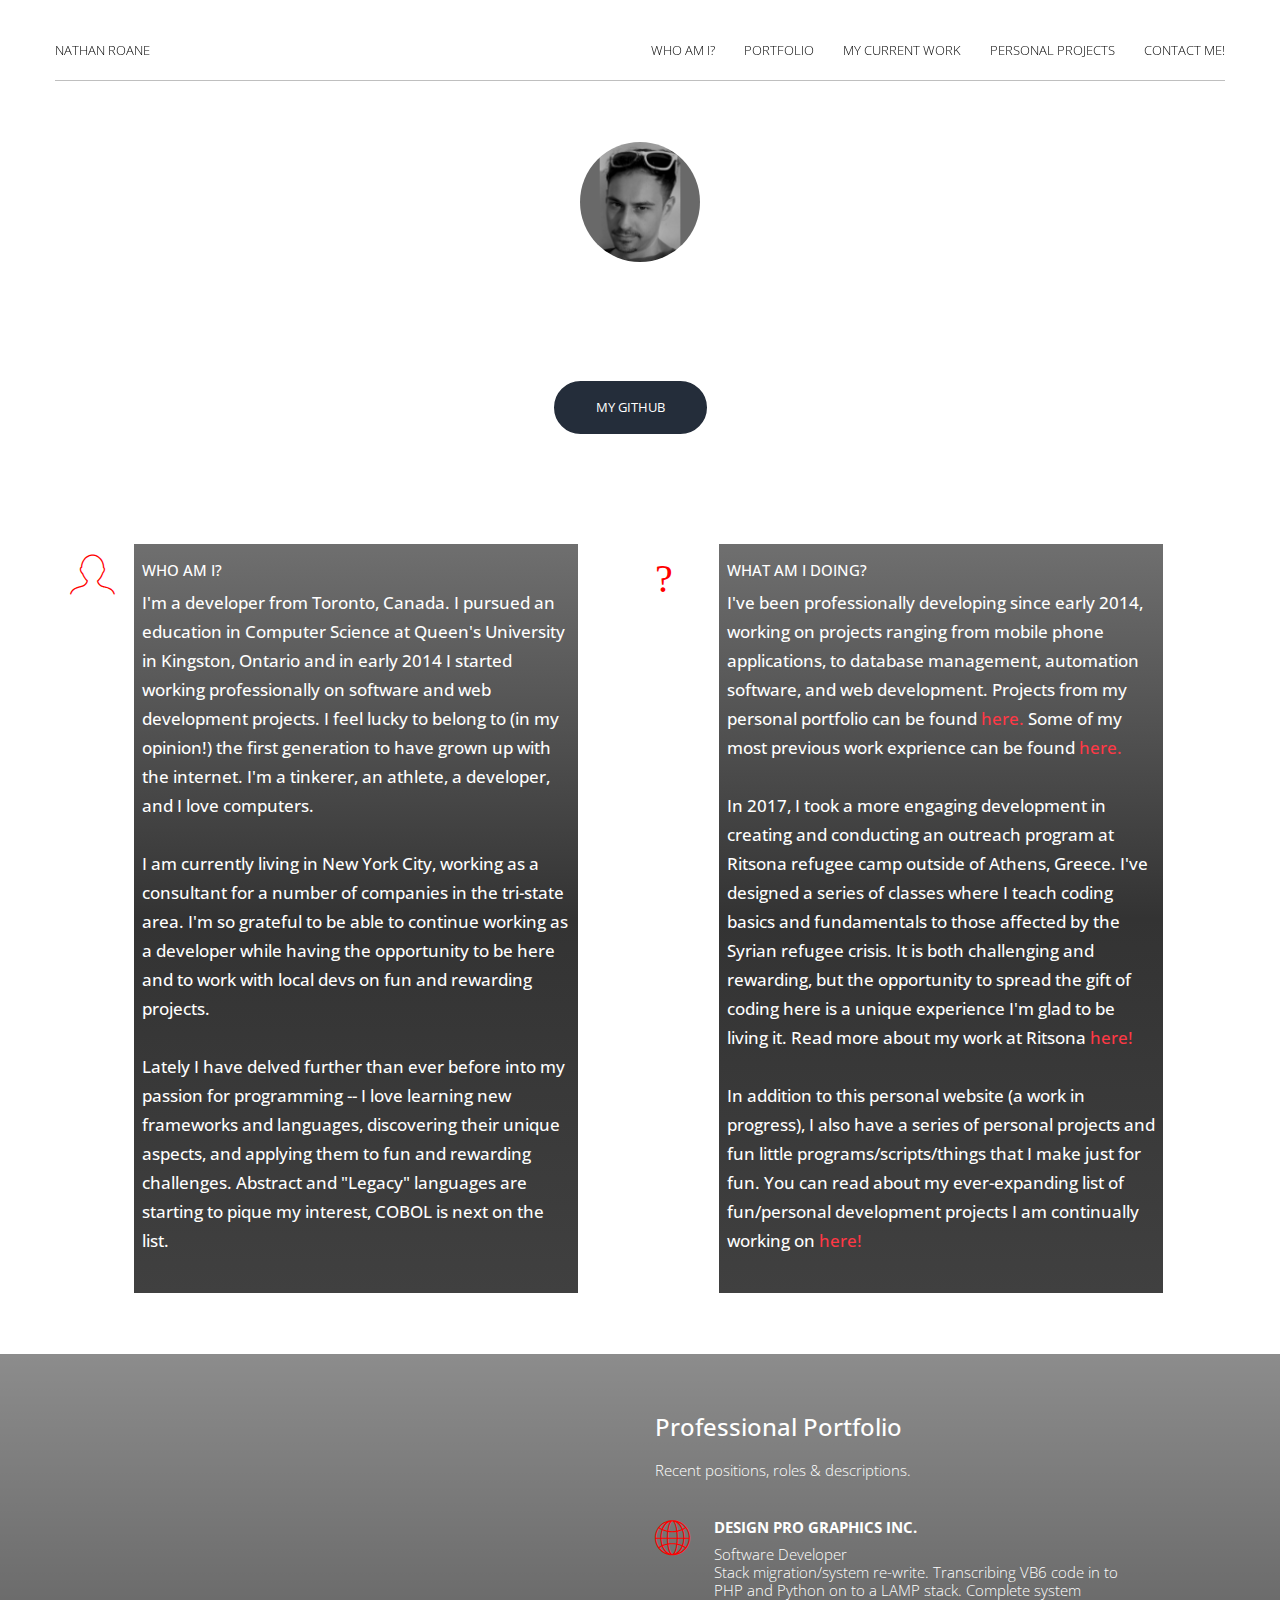
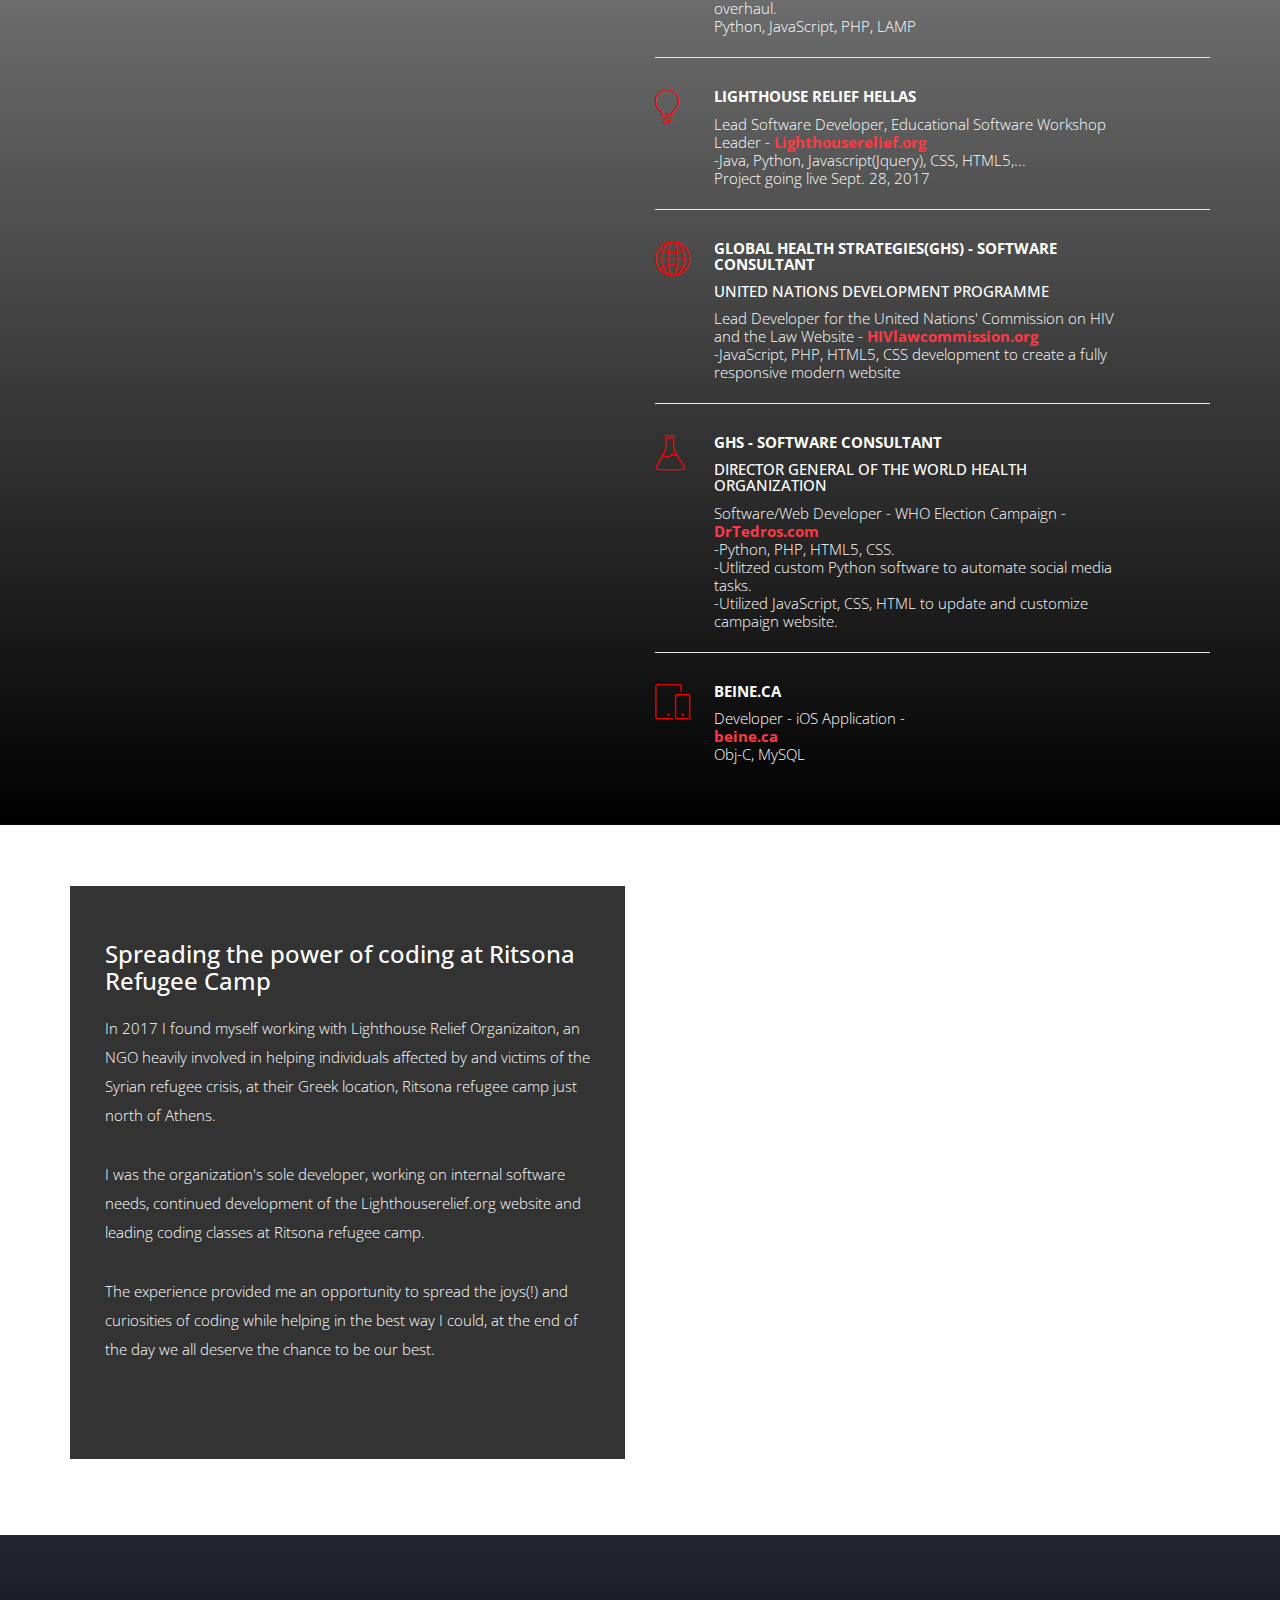
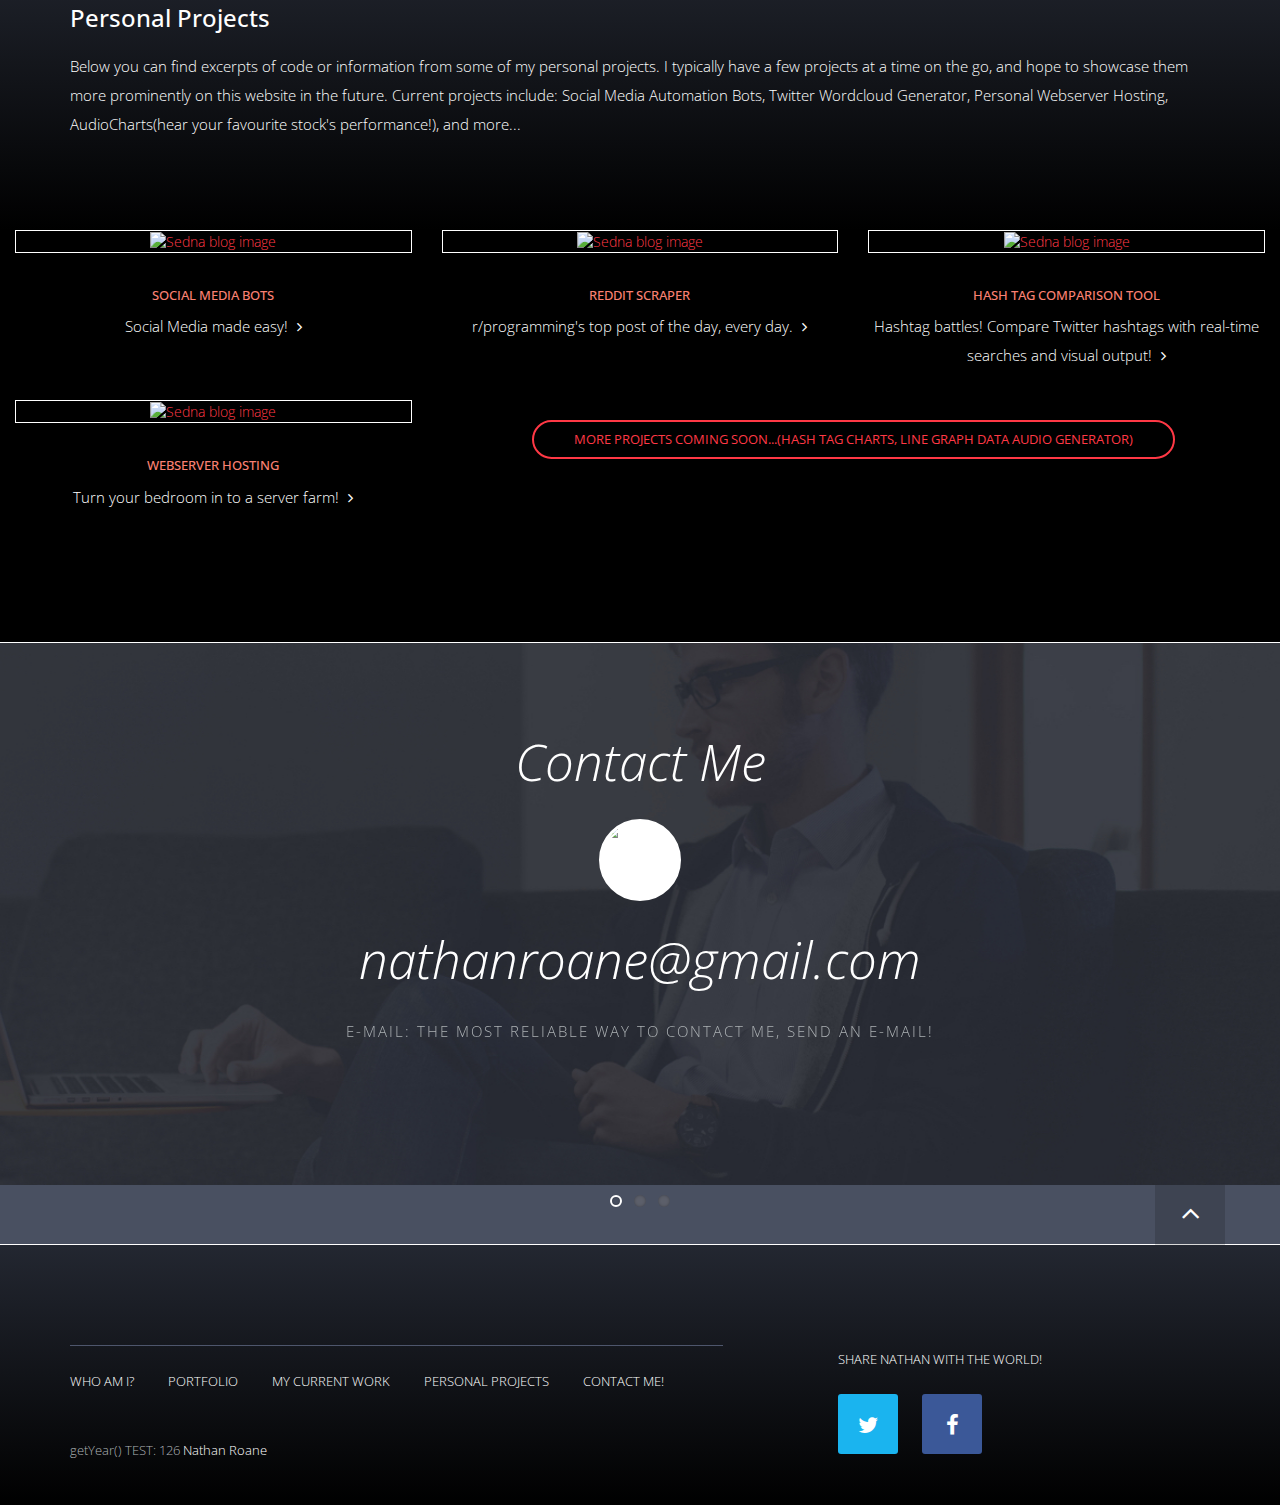
==== commit 07feb0f4: "Update index.html" ====
--- a/index.html
+++ b/index.html
@@ -348,9 +348,9 @@
                                 <p>Call me!<br>In North America: 332  201  9120</p>
                             </li>
                             <li>
-                                <div class="avatar"><img src="http://icons.iconarchive.com/icons/danleech/simple/1024/skype-icon.png" alt="Call me, maybe?"></div>
+                                <div class="avatar"><img src="http://icons.iconarchive.com/icons/danleech/simple/1024/skype-icon.png" alt="Skype me, maybe?"></div>
                                 <h2><b>nathanroane</b> or <b>nathanroane@gmail.com</b></h2>
-                                <p>Skype with me by adding the above username(s)!</p>
+                                <p>Skype with me by adding the above username!</p>
                             </li>
                         </ul>
                     </div>
@@ -379,7 +379,12 @@
                             <li><a href="#projects">Personal Projects</a></li>
                             <li><a href="#contact">Contact Me!</a></li>
                         </ul>
-                        <p>Copyright © 2018 <a href="#">Nathan Roane</a><br></p>
+                        <p>
+                            <script type = "text/javascript">
+                                var dt = new Date();
+                                document.write("getYear() TEST: " + dt.getYear() ); 
+                            </script> 
+                        <a href="#">Nathan Roane</a><br></p>
                     </div>
                 </div>
                 <div class="social-share">
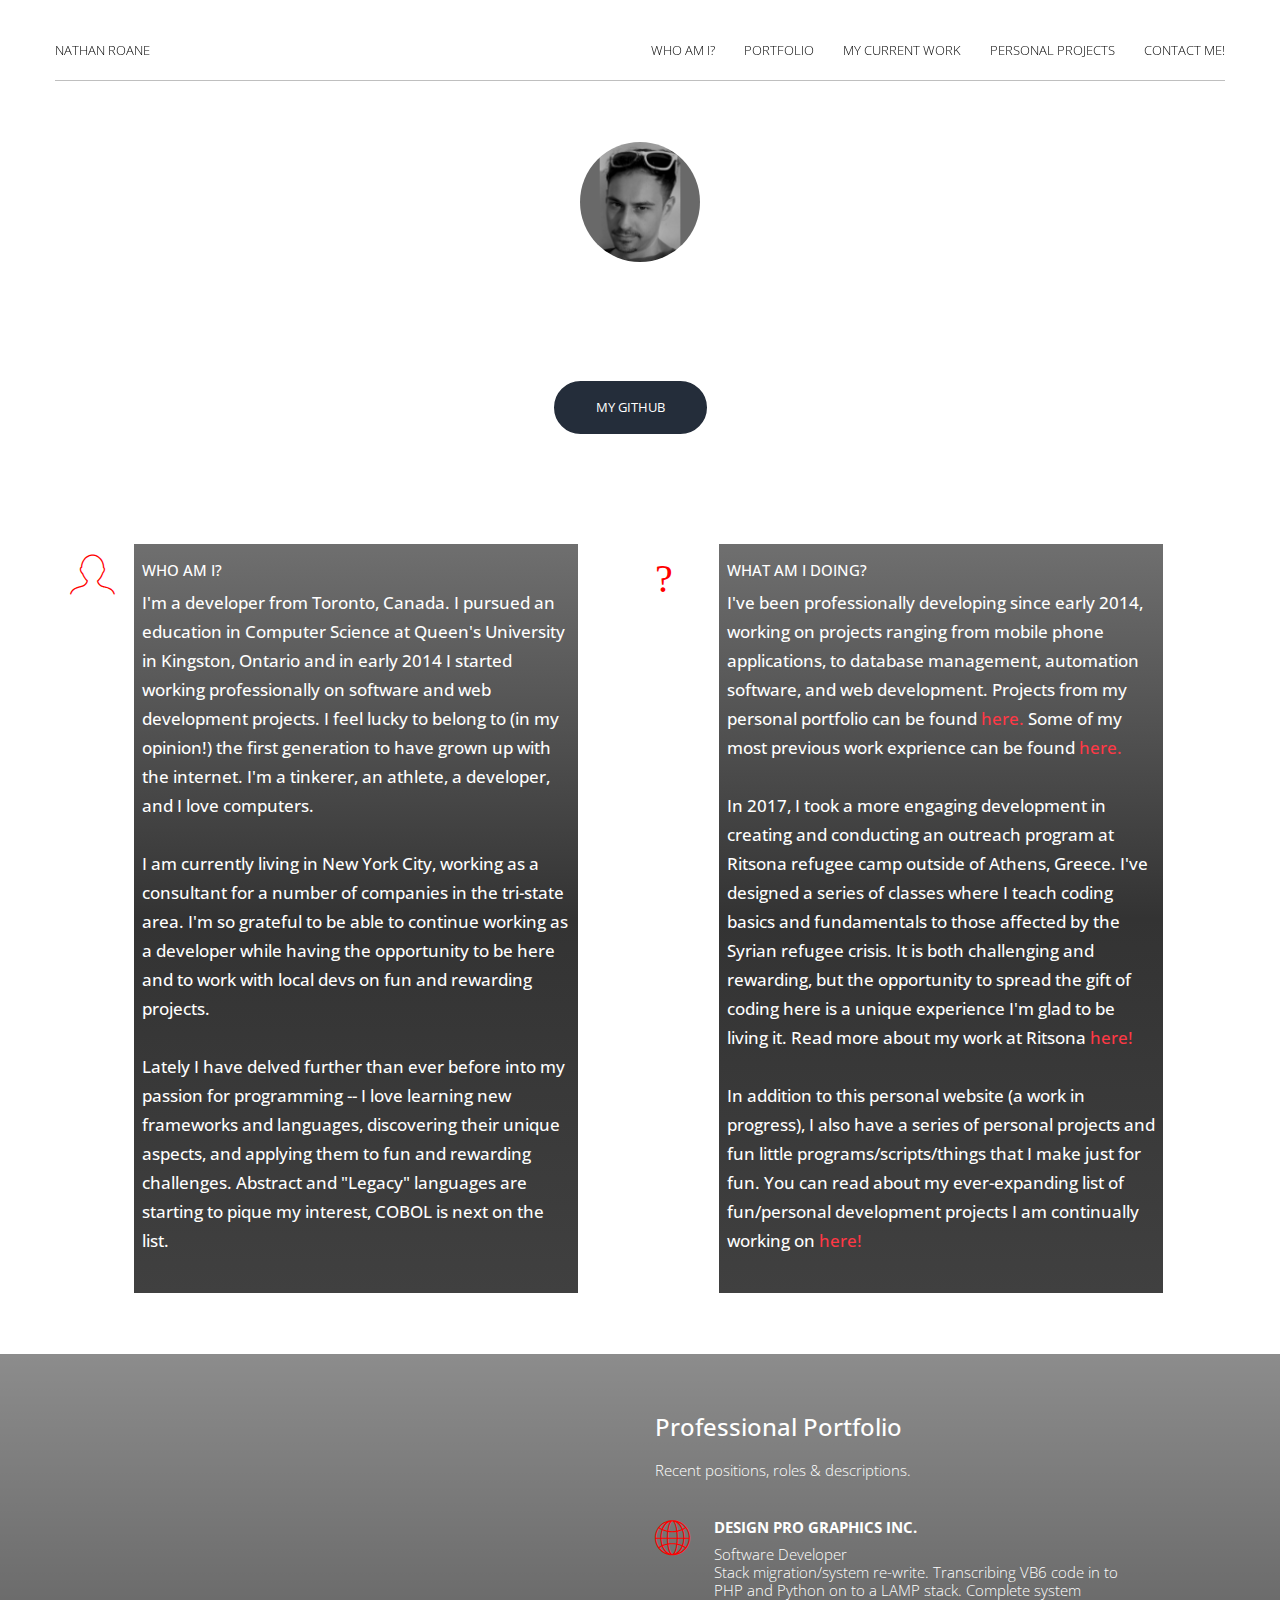
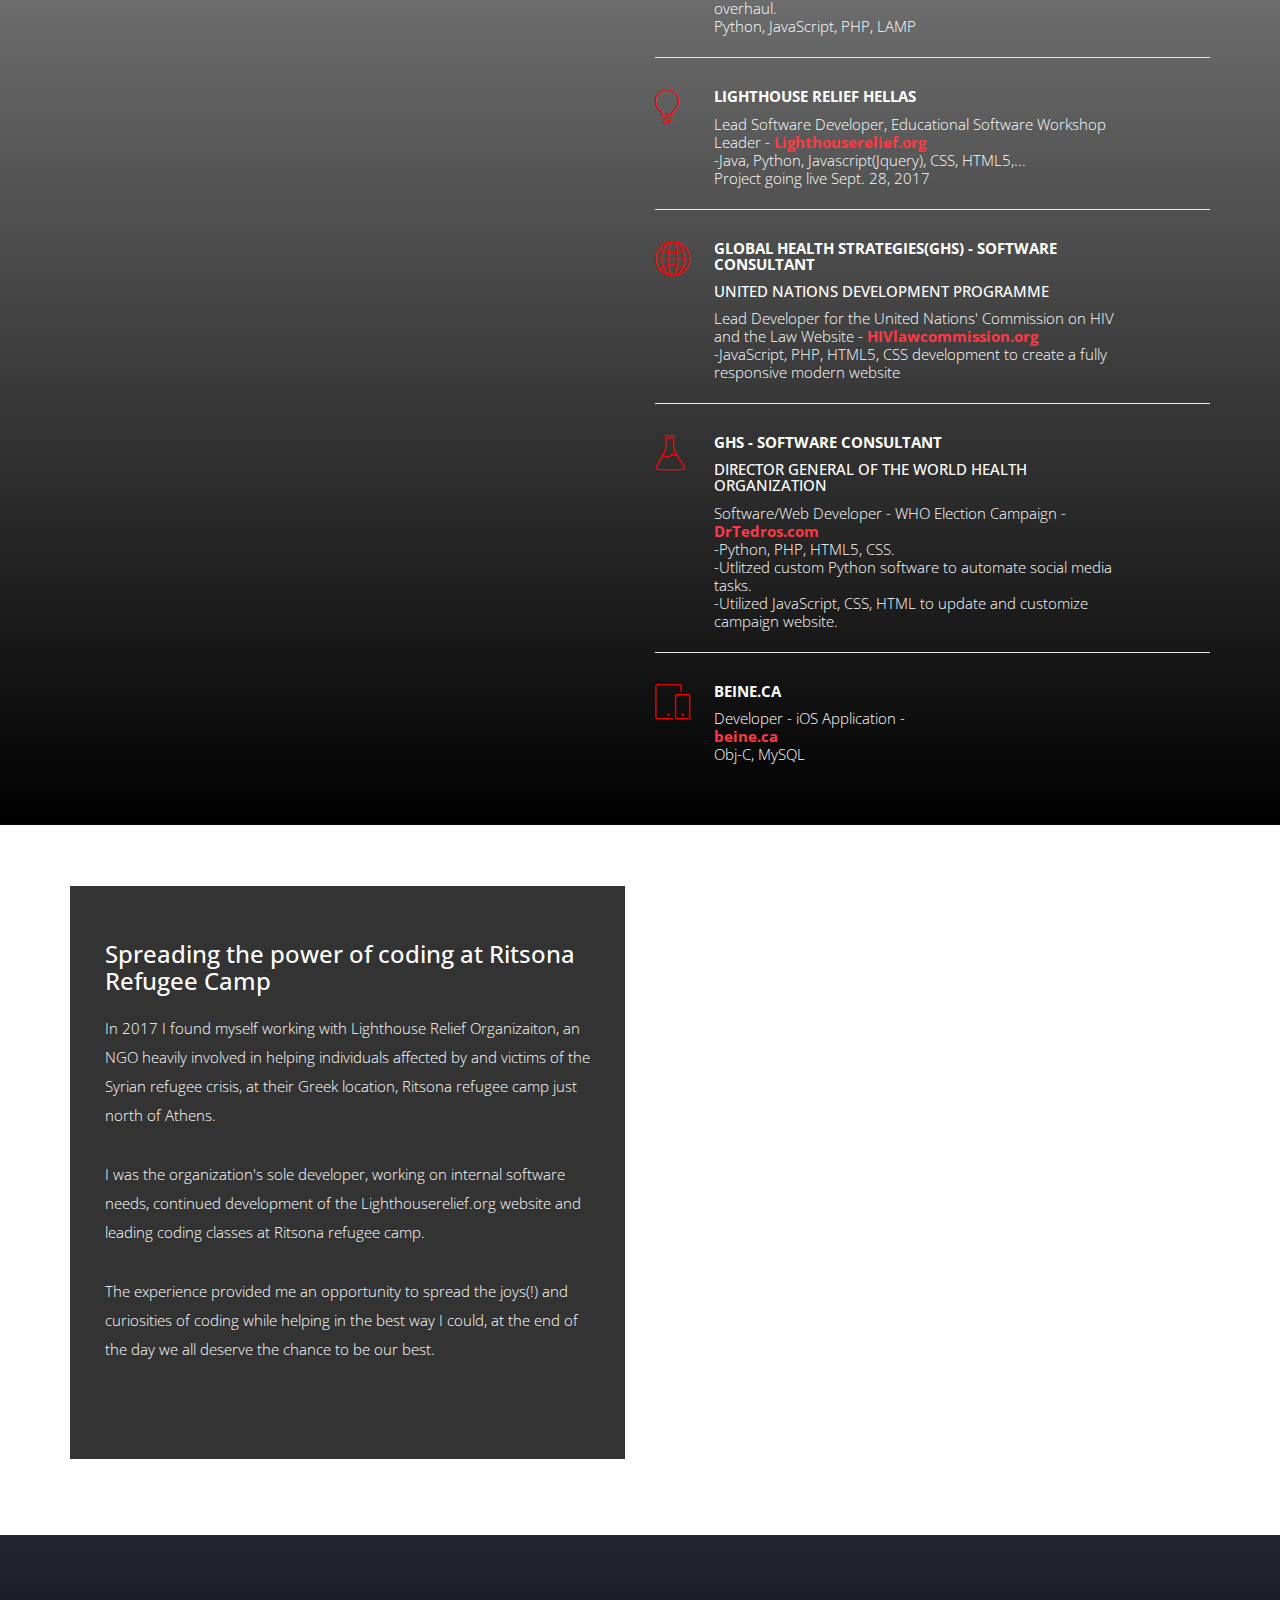
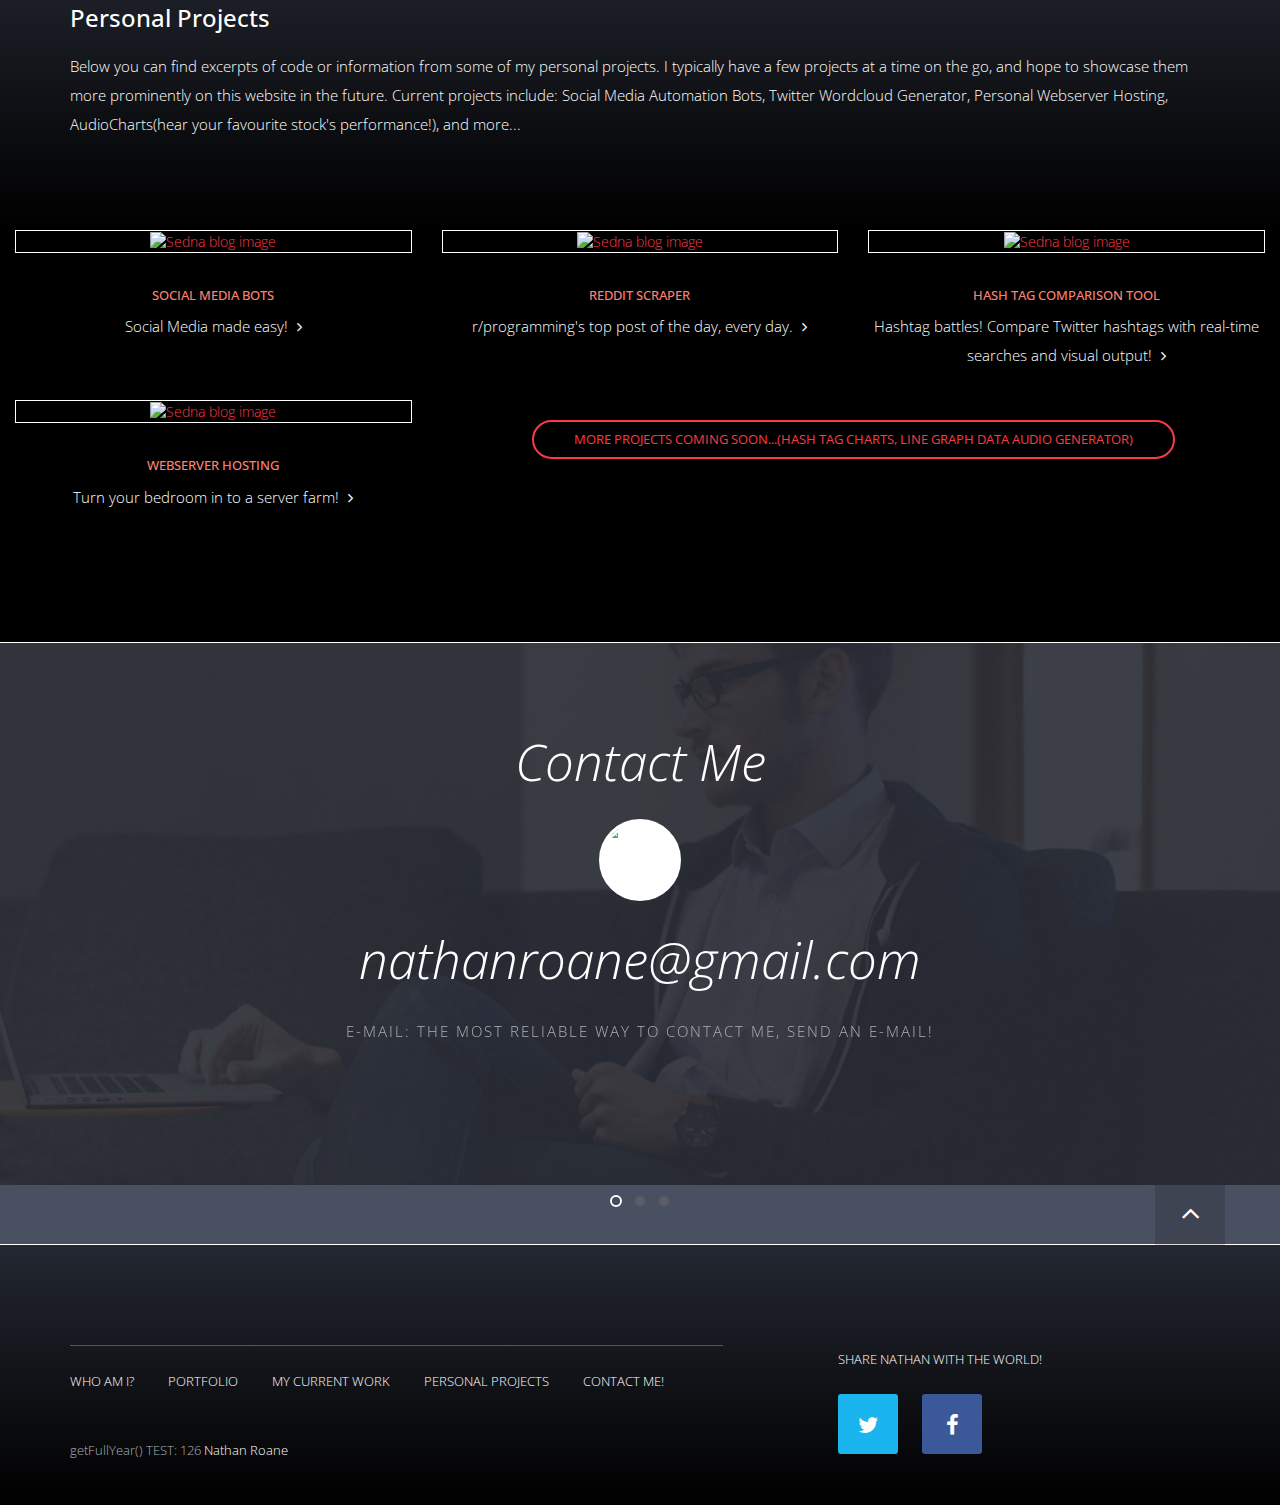
==== commit a33c25b2: "Update index.html" ====
--- a/index.html
+++ b/index.html
@@ -382,7 +382,7 @@
                         <p>
                             <script type = "text/javascript">
                                 var dt = new Date();
-                                document.write("getYear() TEST: " + dt.getYear() ); 
+                                document.write("getFullYear() TEST: " + dt.getYear() ); 
                             </script> 
                         <a href="#">Nathan Roane</a><br></p>
                     </div>
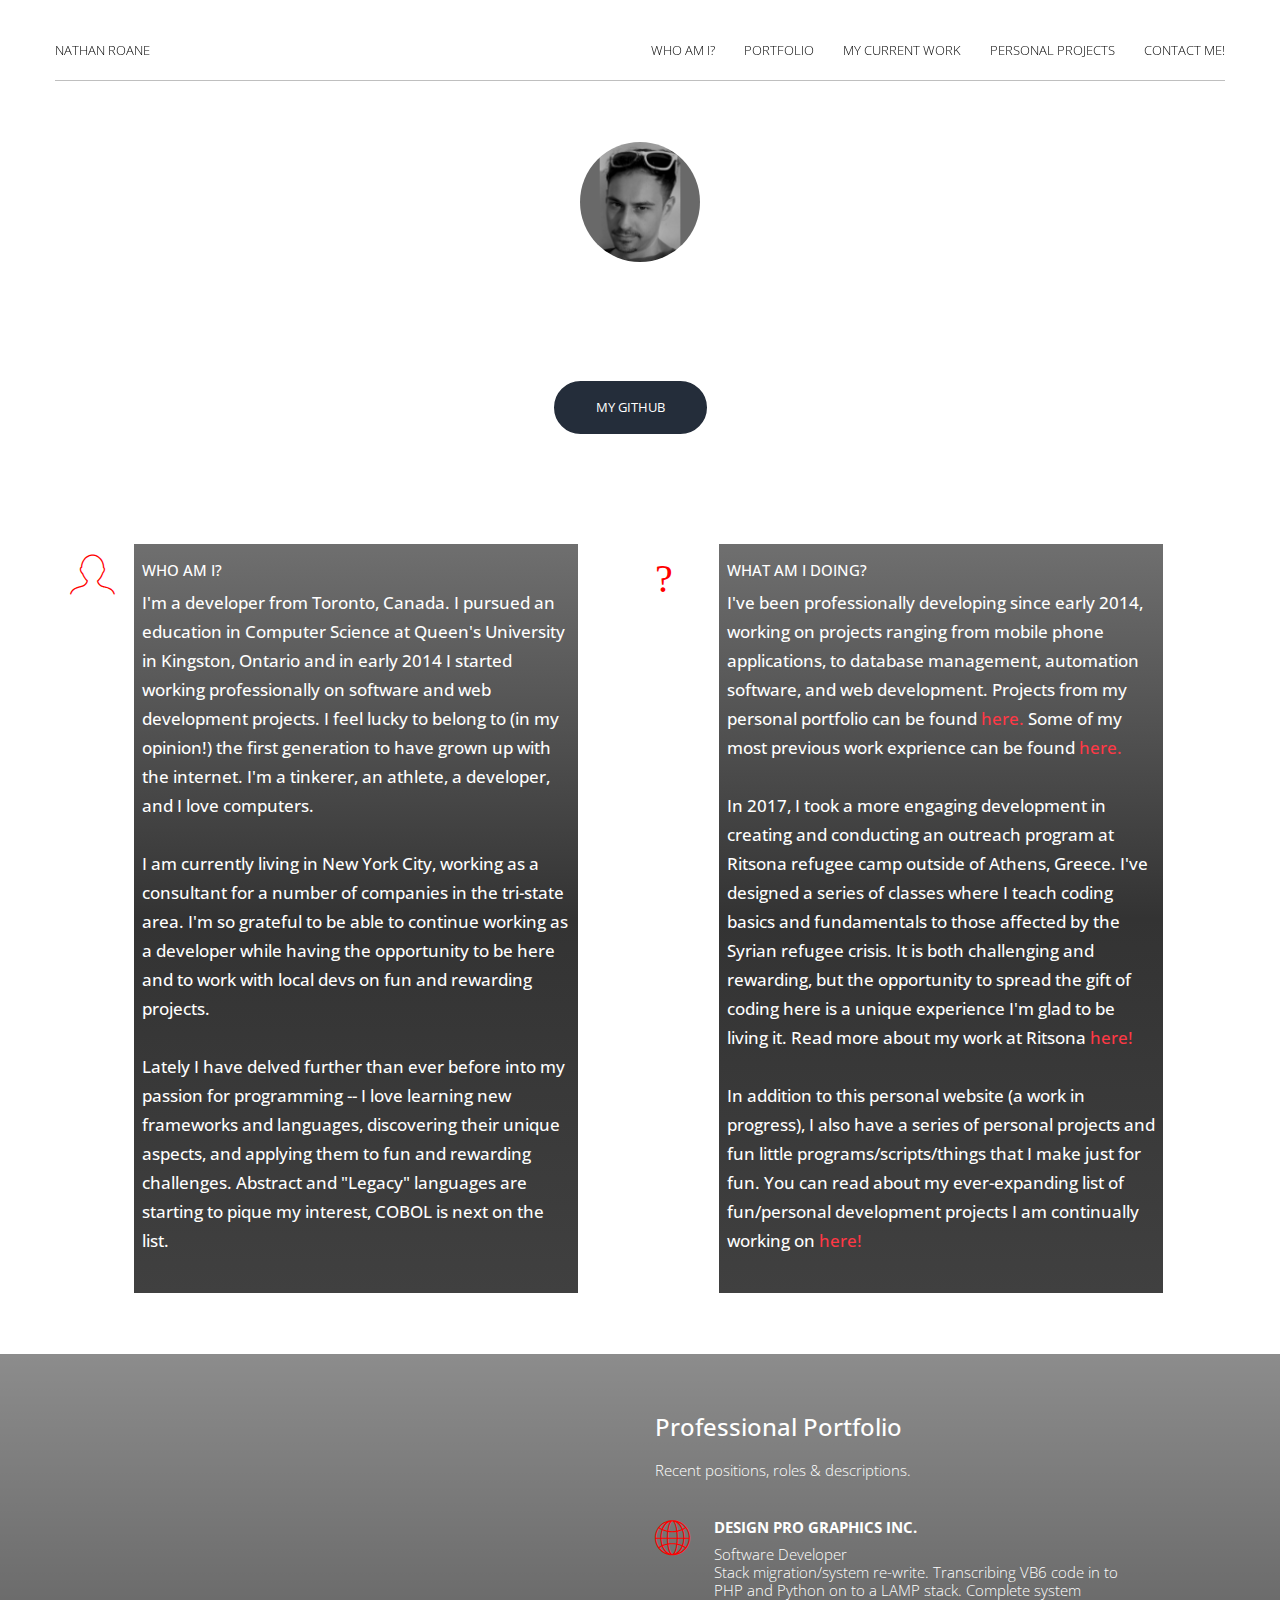
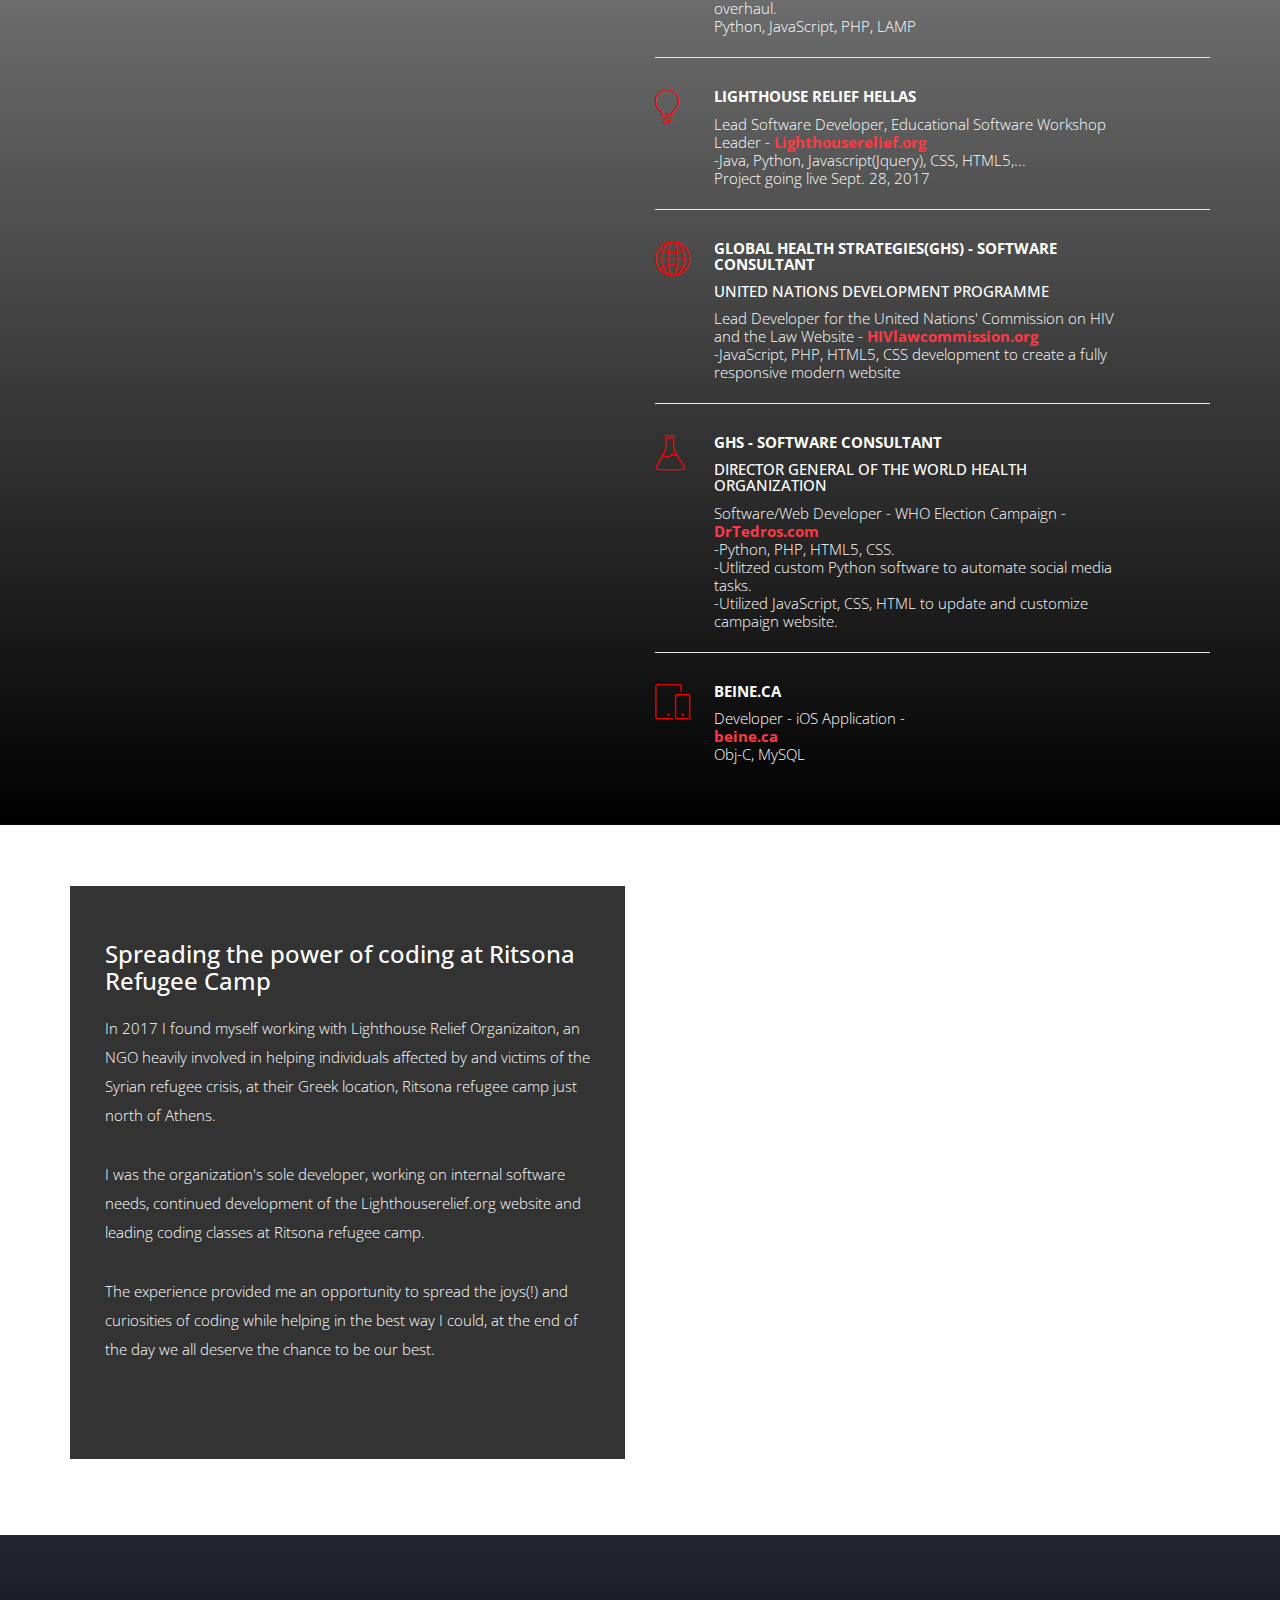
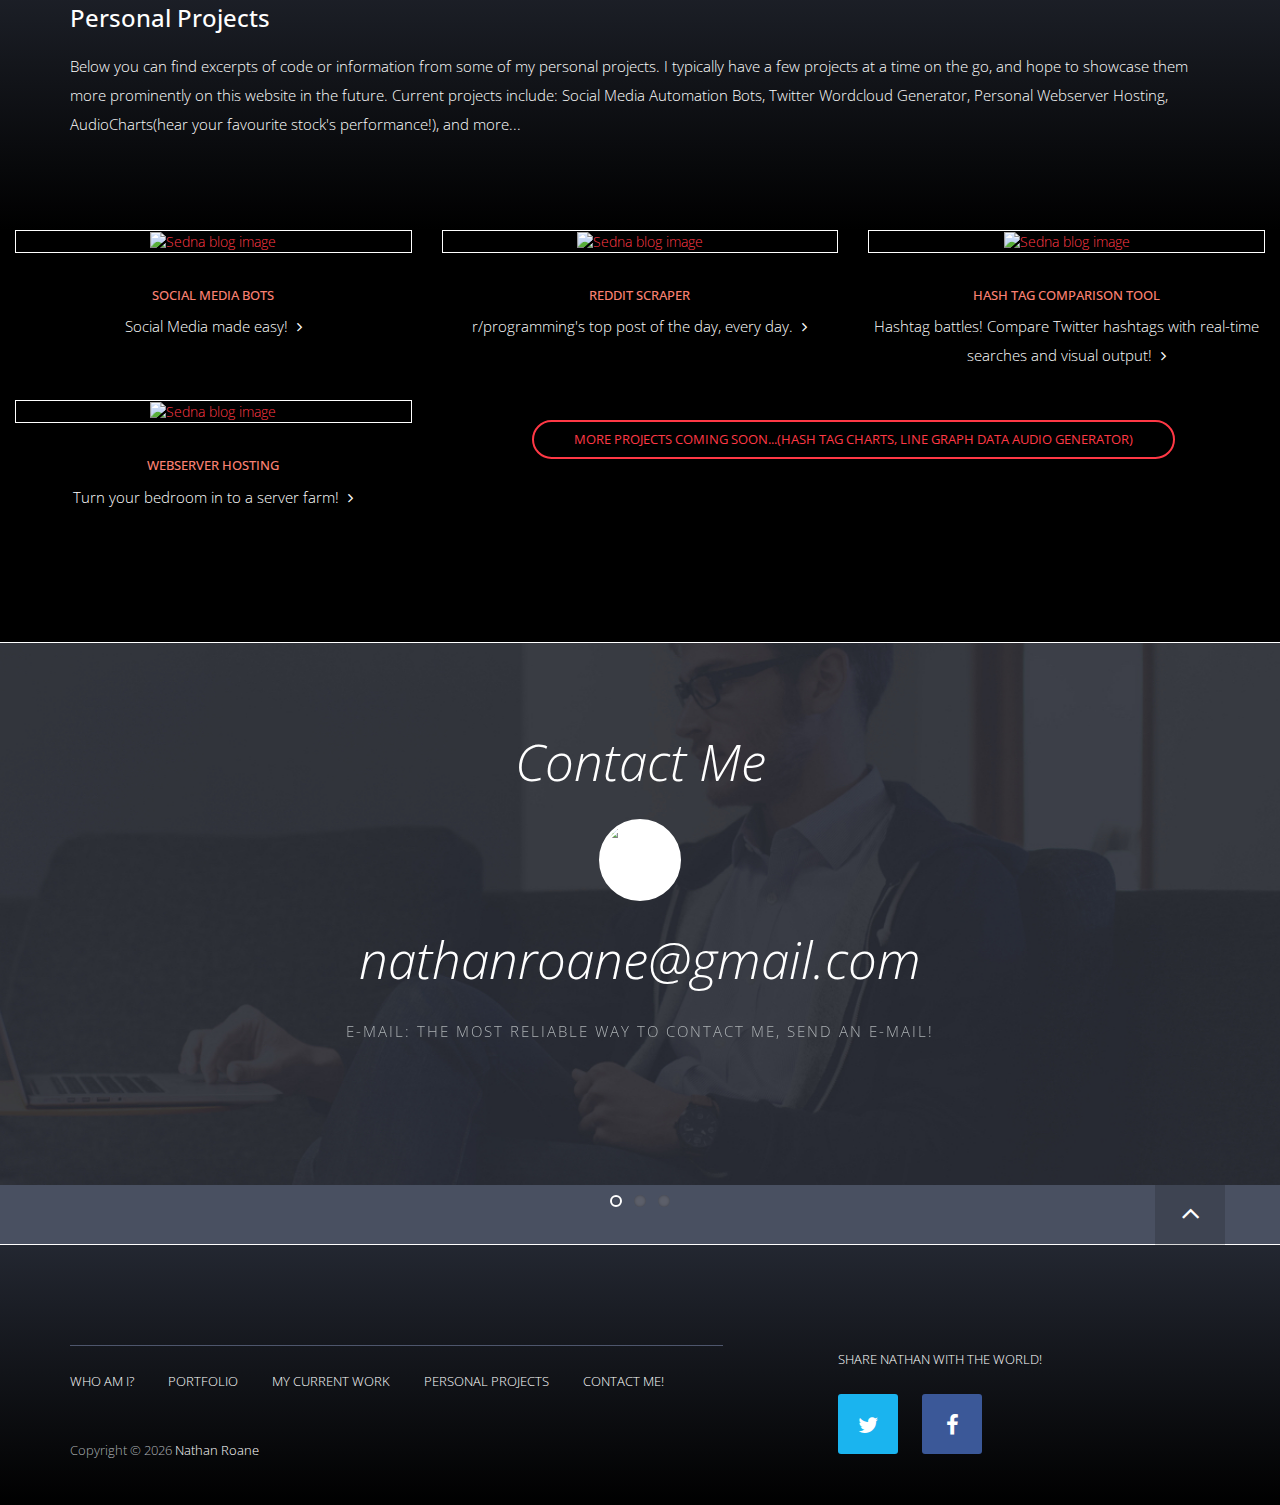
==== commit 53eedec0: "Update index.html" ====
--- a/index.html
+++ b/index.html
@@ -382,7 +382,7 @@
                         <p>
                             <script type = "text/javascript">
                                 var dt = new Date();
-                                document.write("getFullYear() TEST: " + dt.getYear() ); 
+                                document.write("Copyright © " + dt.getFullYear() ); 
                             </script> 
                         <a href="#">Nathan Roane</a><br></p>
                     </div>
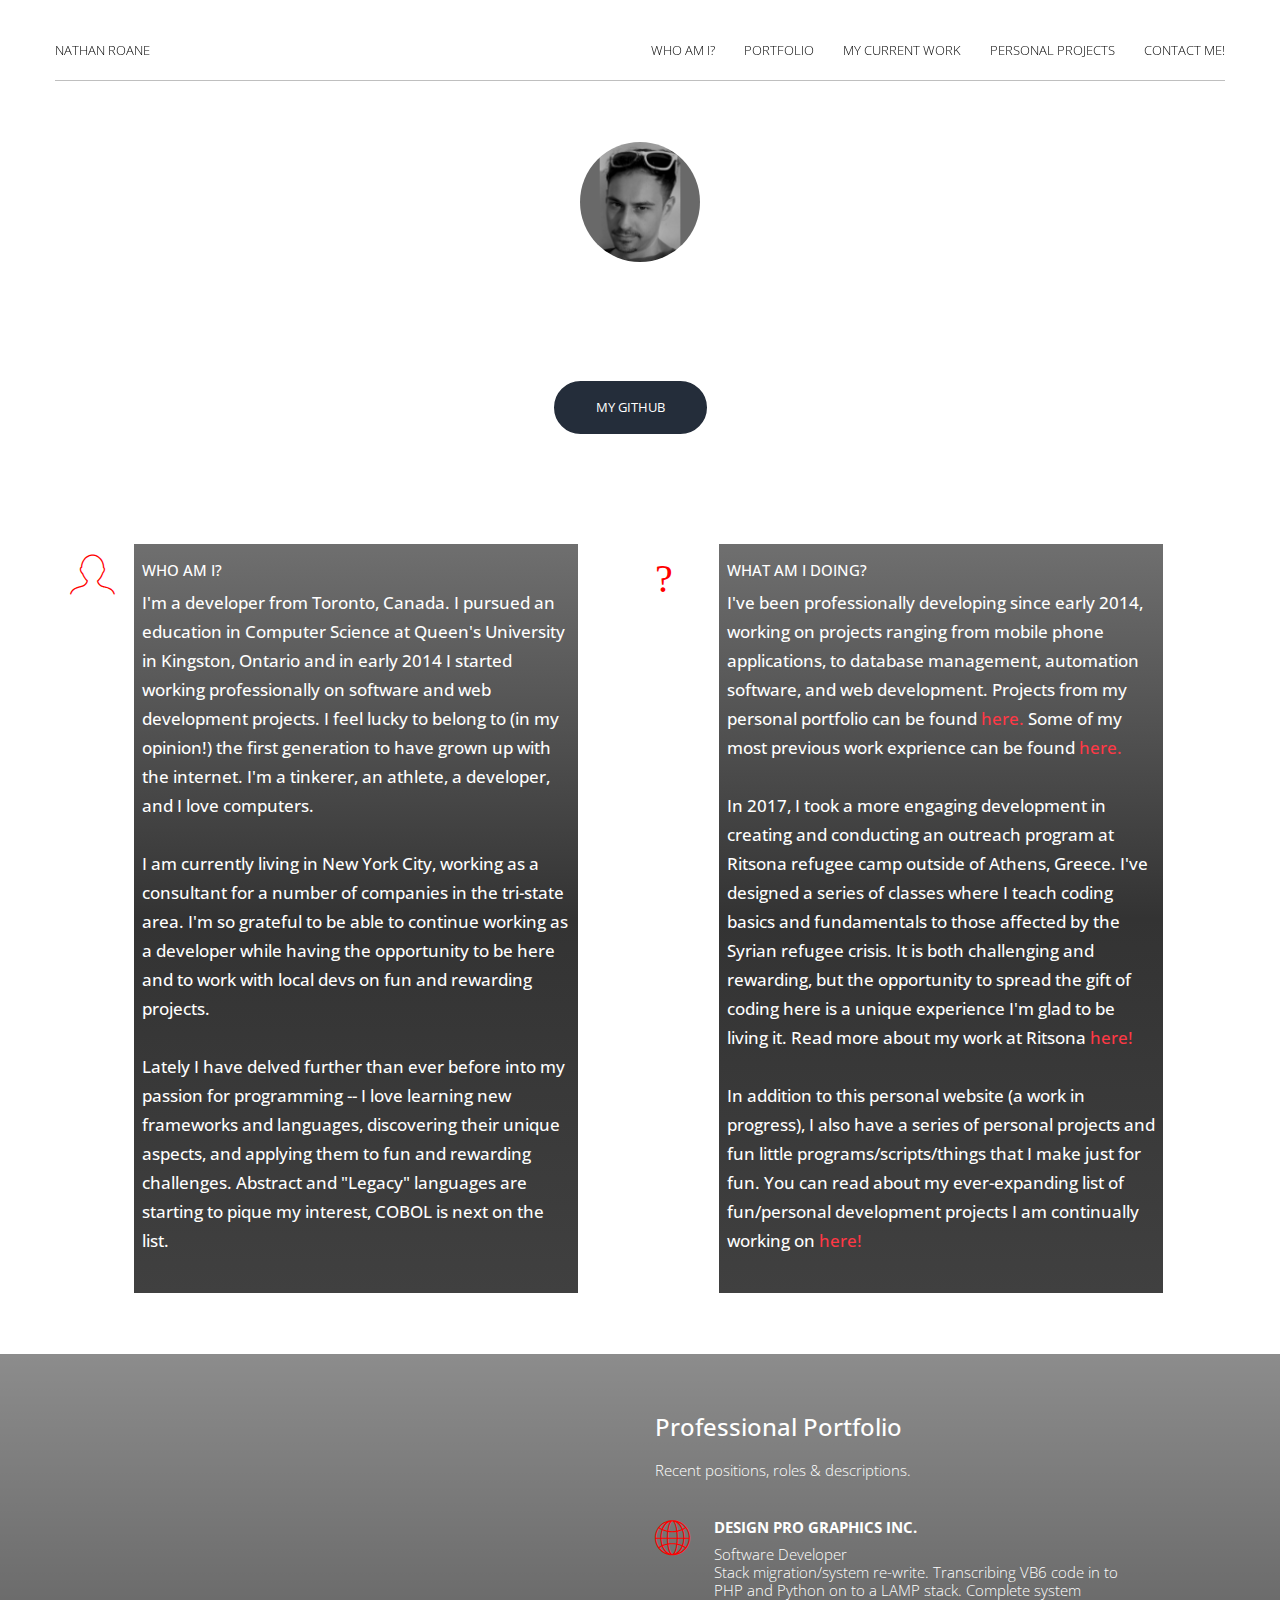
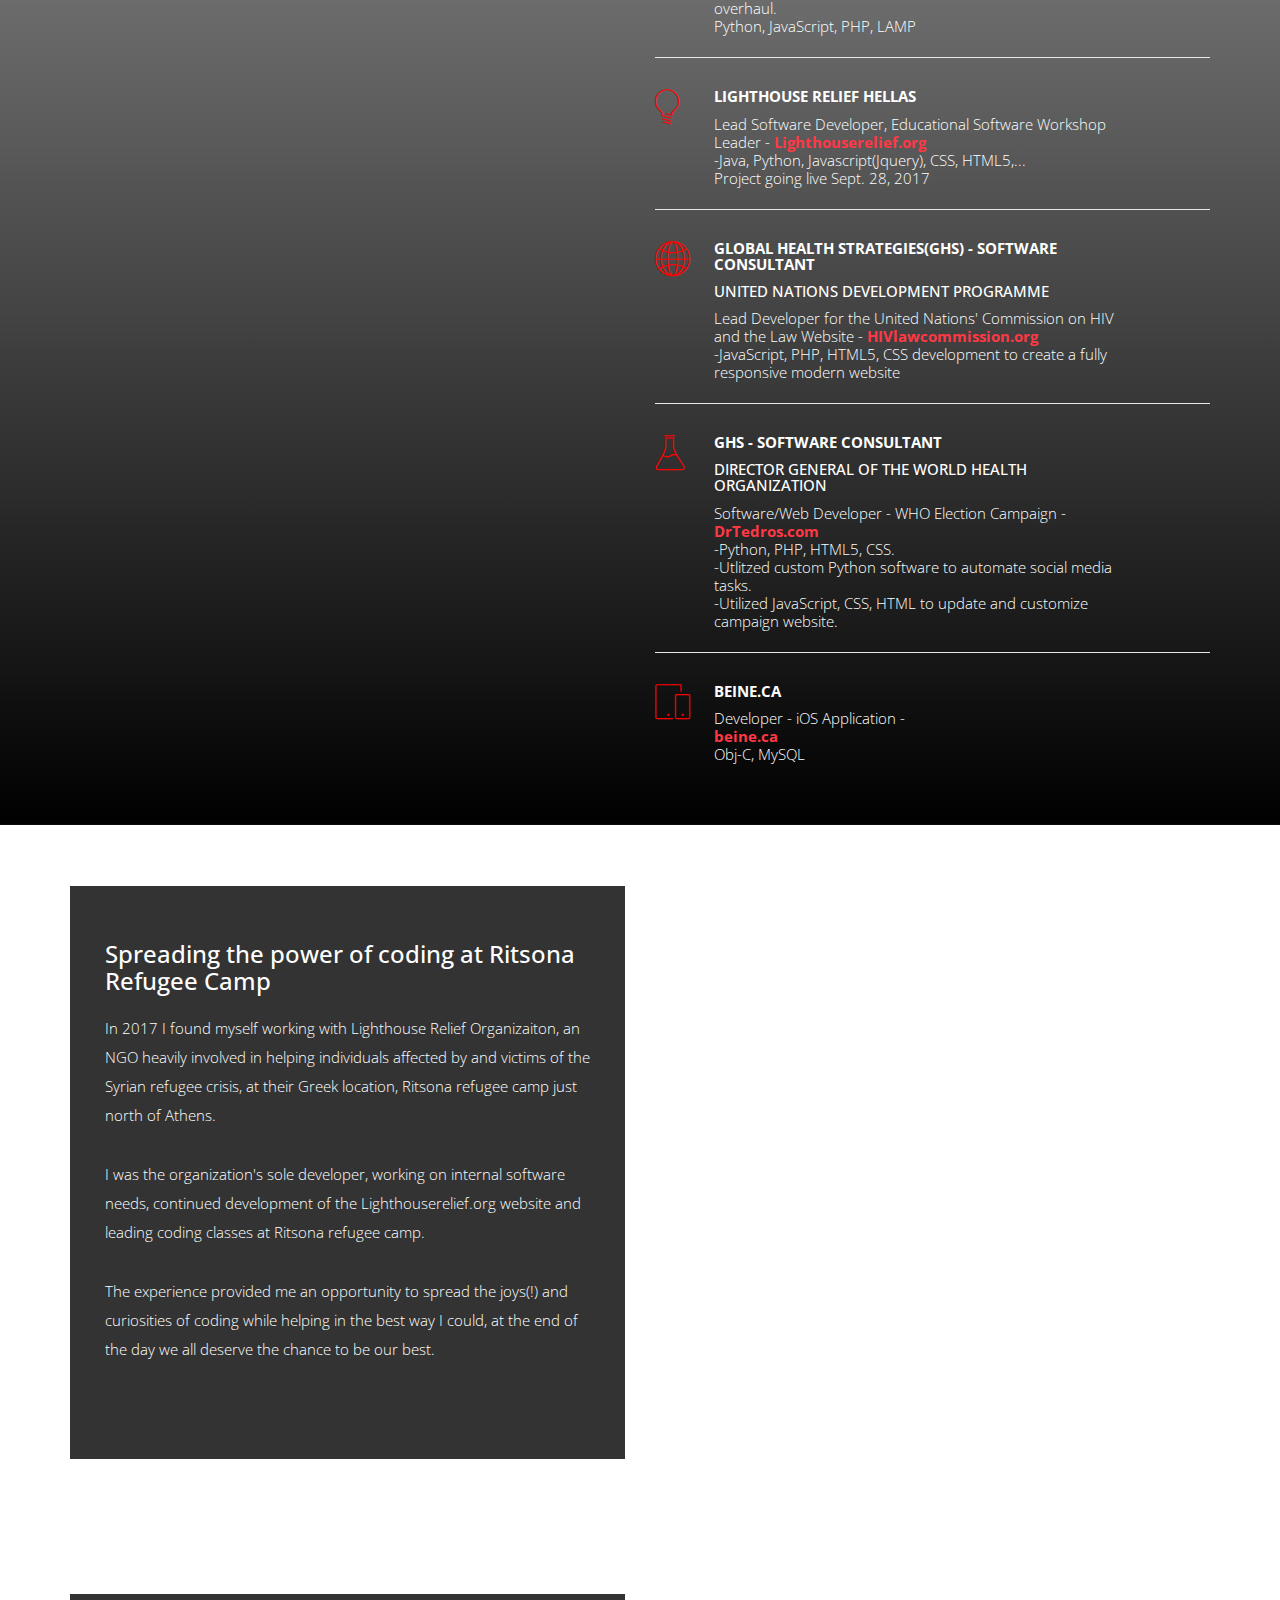
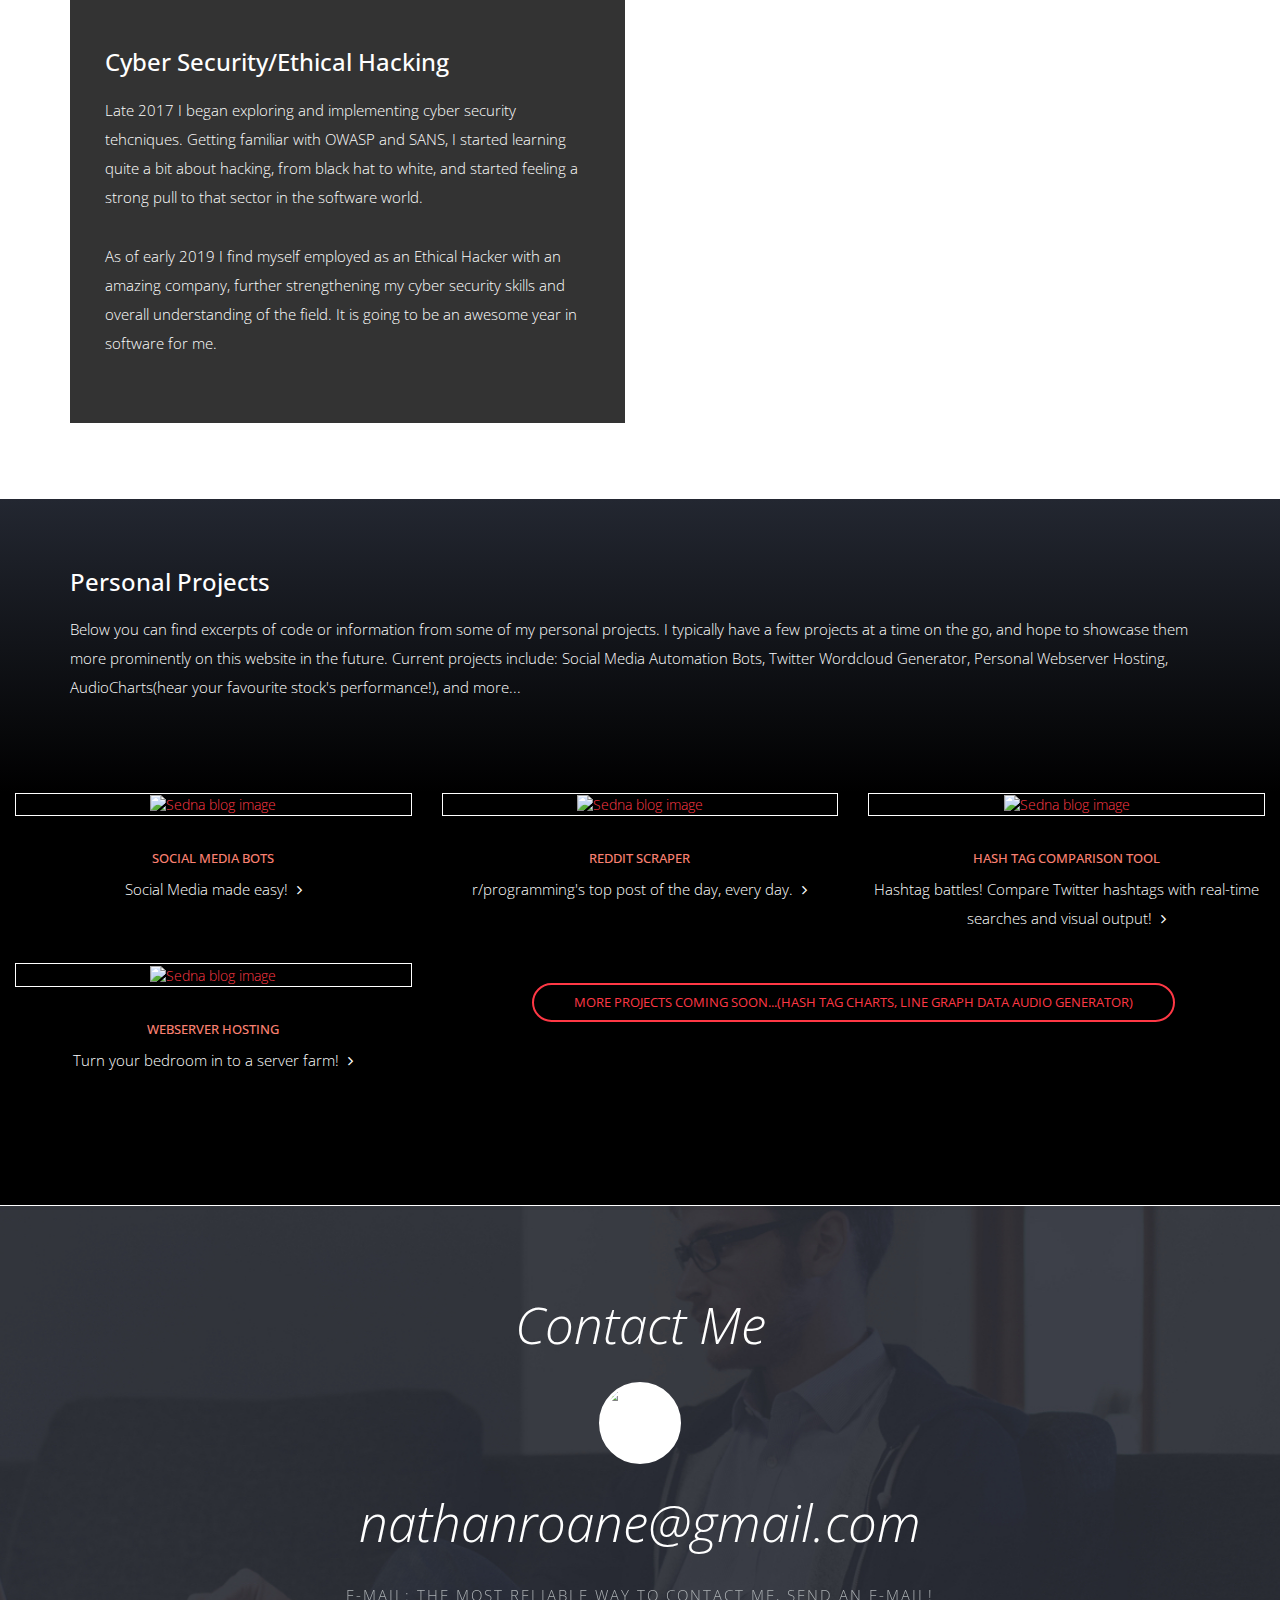
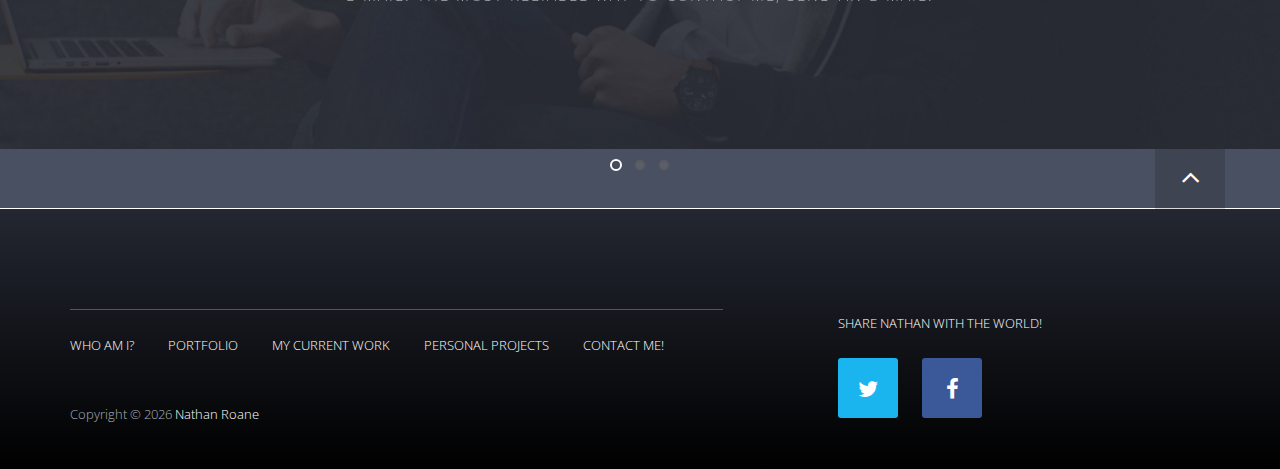
==== commit b456cff2: "Update index.html" ====
--- a/index.html
+++ b/index.html
@@ -230,6 +230,29 @@
         <div id="projects" ></div>
     </section>
 
+<section class="features-extra section-padding">
+        <div class="container">
+            <div class="row">
+                <div class="col-md-6">
+                    <div class="feature-list">
+                        <div class="darkenerNoTextShad">
+                        <h3 class="whiteText">Cyber Security/Ethical Hacking</h3>
+                            <p class="whiteText">Late 2017 I began exploring and implementing cyber security tehcniques. Getting familiar with OWASP and SANS, I started learning quite a bit about hacking, from black hat to white, and started feeling
+                            a strong pull to that sector in the software world.</p>
+
+                        <p class="whiteText"> As of early 2019 I find myself employed as an Ethical Hacker with an amazing company, further strengthening my cyber security skills and overall understanding of the field. It is going to be an awesome year in software for me.
+                    </p></div>
+                    </div>
+                </div>
+            </div>
+        </div>
+        <div class="macbook-wrap wp3"></div>
+        <div class="responsive-feature-img"><img src="img/ritsona.jpg" alt="Ritsona Refugee Camp Coding Workshop"></div>
+        <div id="projects" ></div>
+    </section>
+
+
+
     <section class="blog-intro section-padding">
         <div class="container">
             <h3>Personal Projects</h3>
--- a/css/styles.css
+++ b/css/styles.css
@@ -7,7 +7,7 @@
 p {
   font-size: 15px;
   line-height: 29px;
-  color: rgba(28, 54, 83, 0.9);
+  color: rgba(28, 54, 83, 0.85);
   padding-bottom: 20px; }
 
 h1 {
@@ -42,7 +42,7 @@
 .btn:hover, .btn:focus {
   color: #fff;
   border-color: #FF5274;
-  background-color: #FF5274; }
+  background-color: #FF5272; }
 
 .btn-white {
   font-size: 13px;
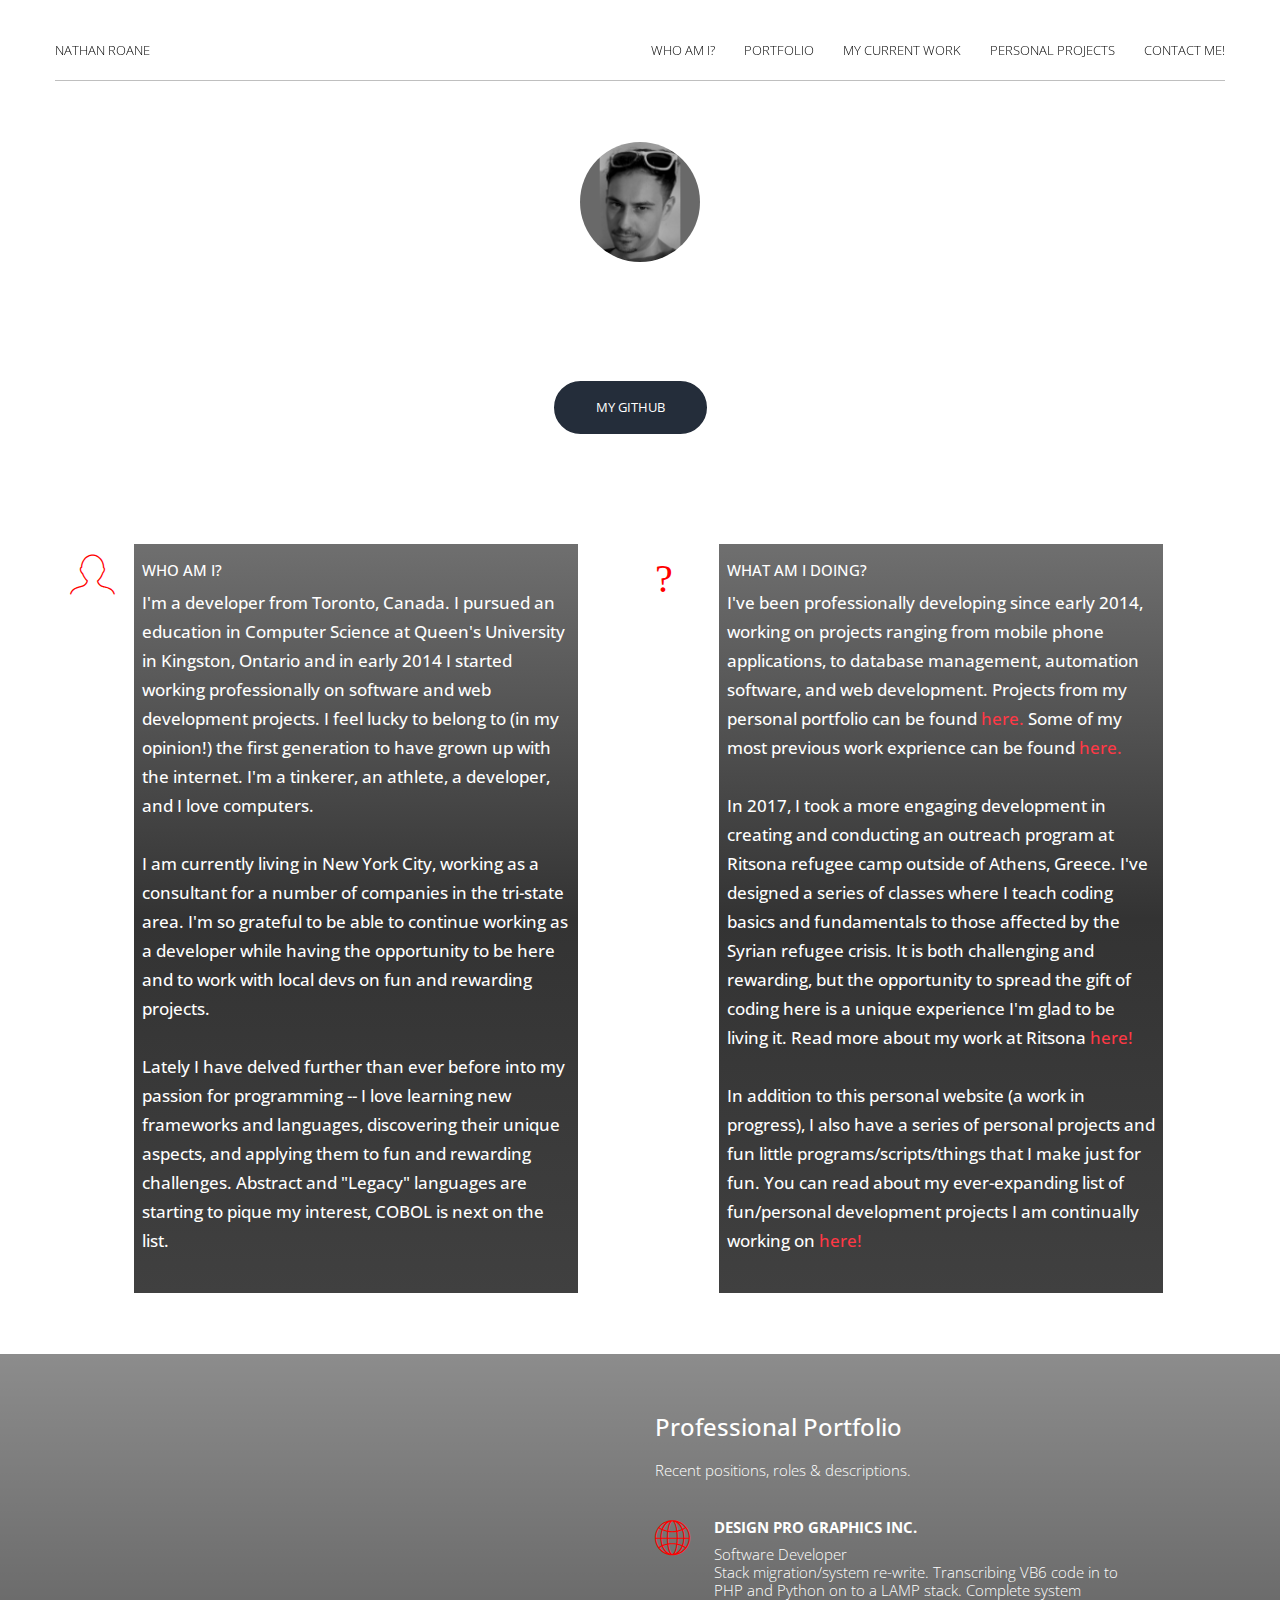
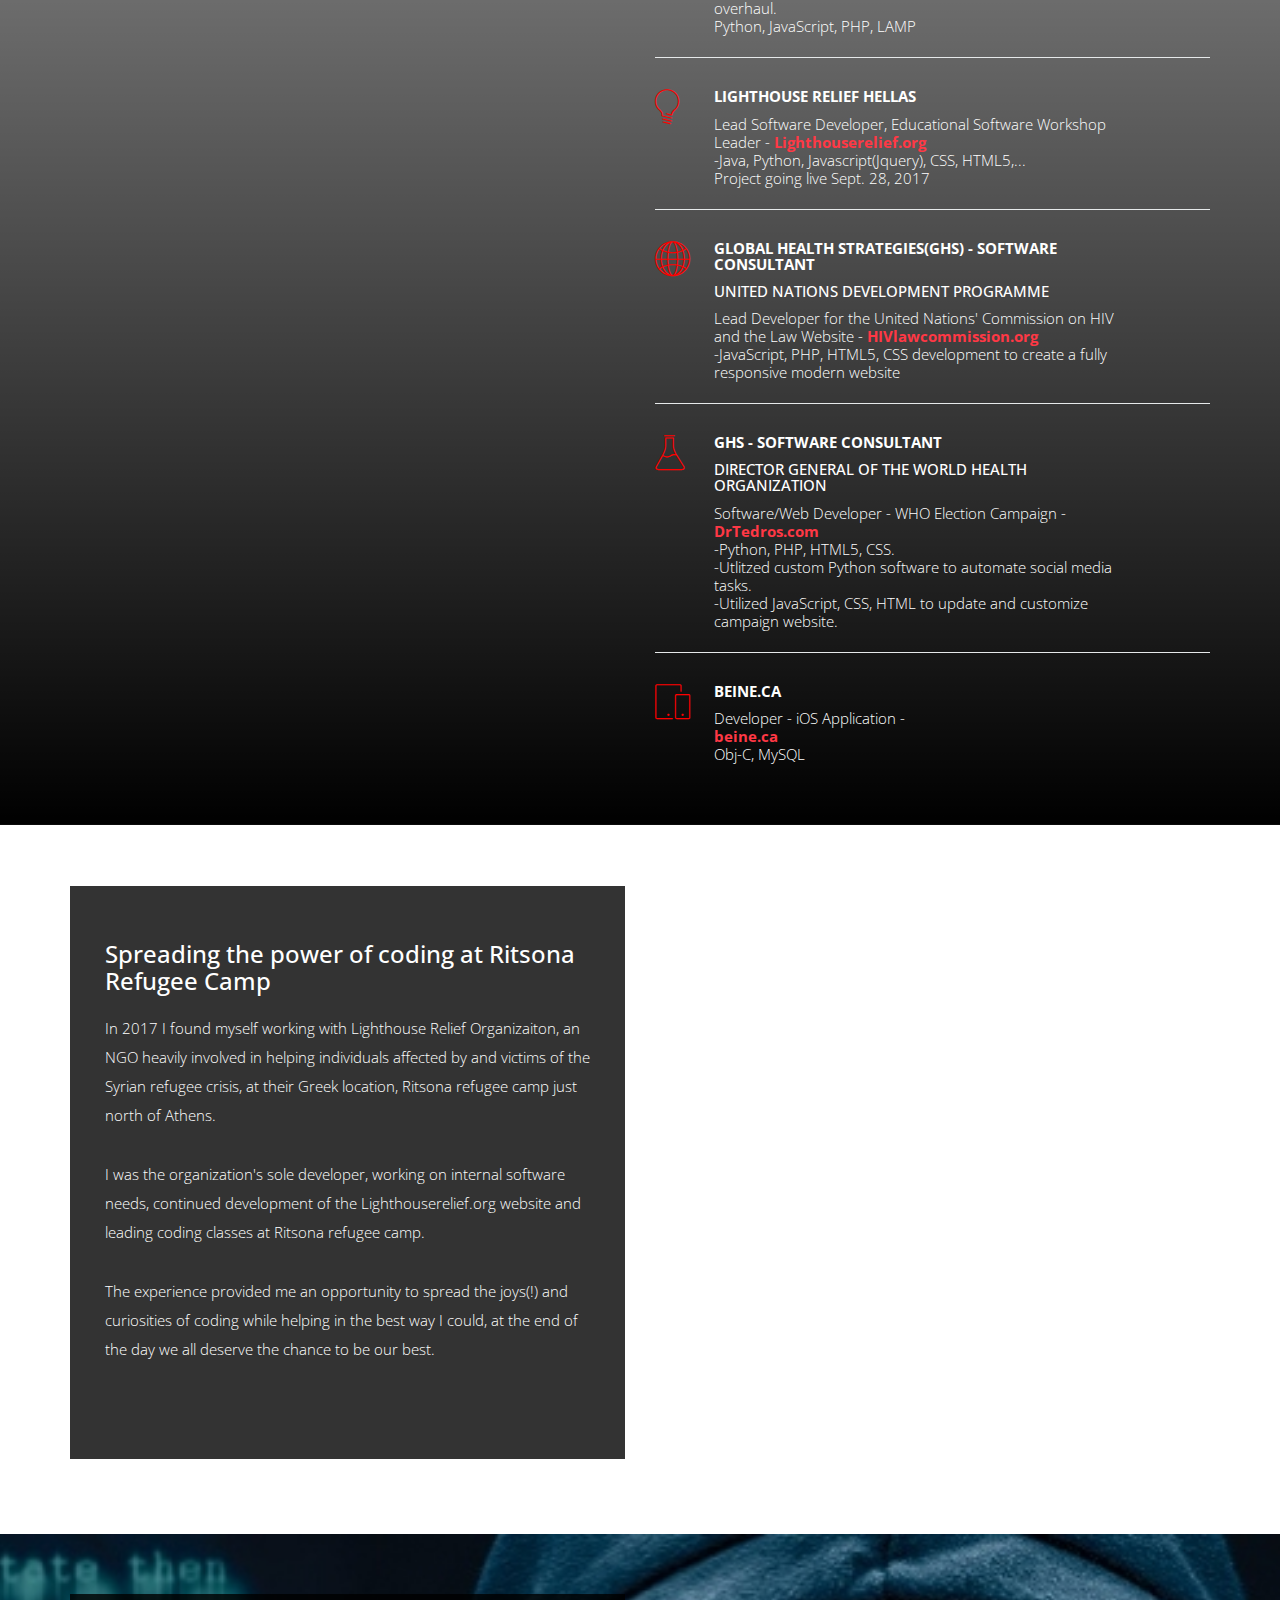
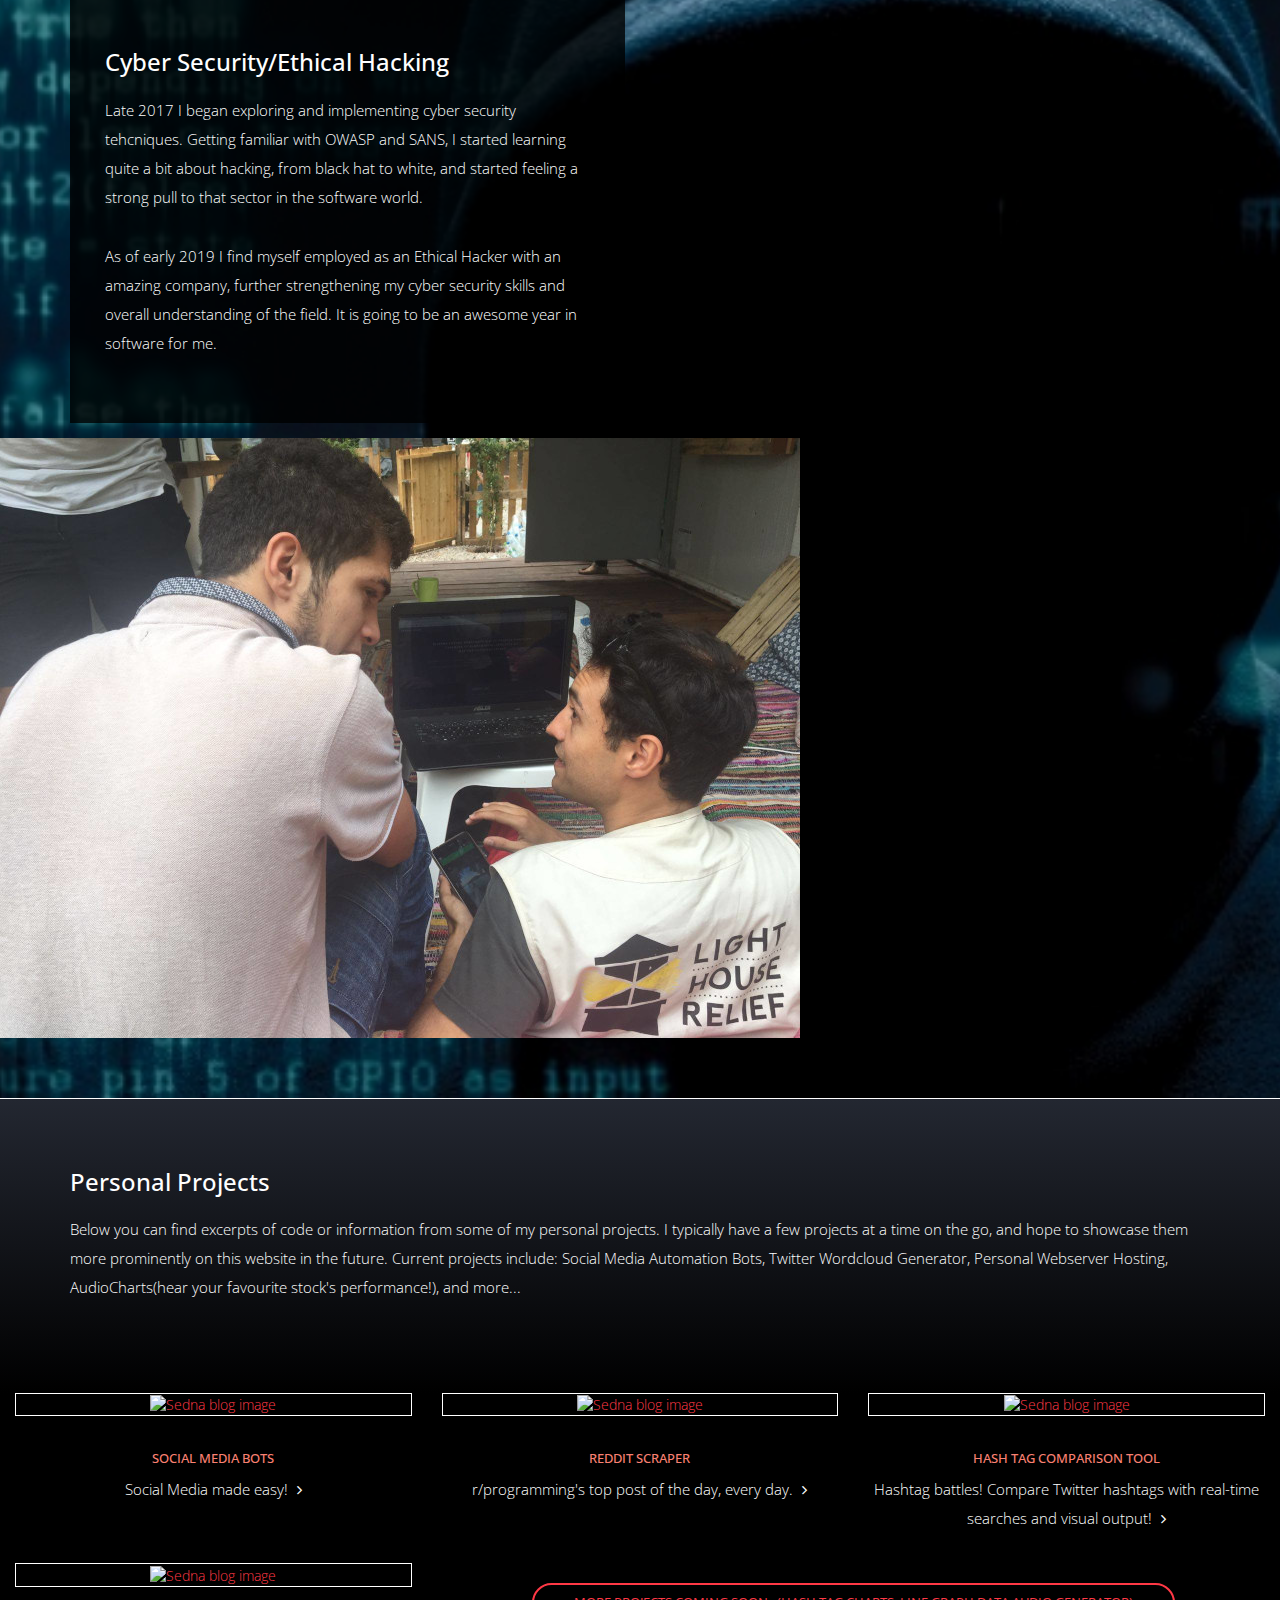
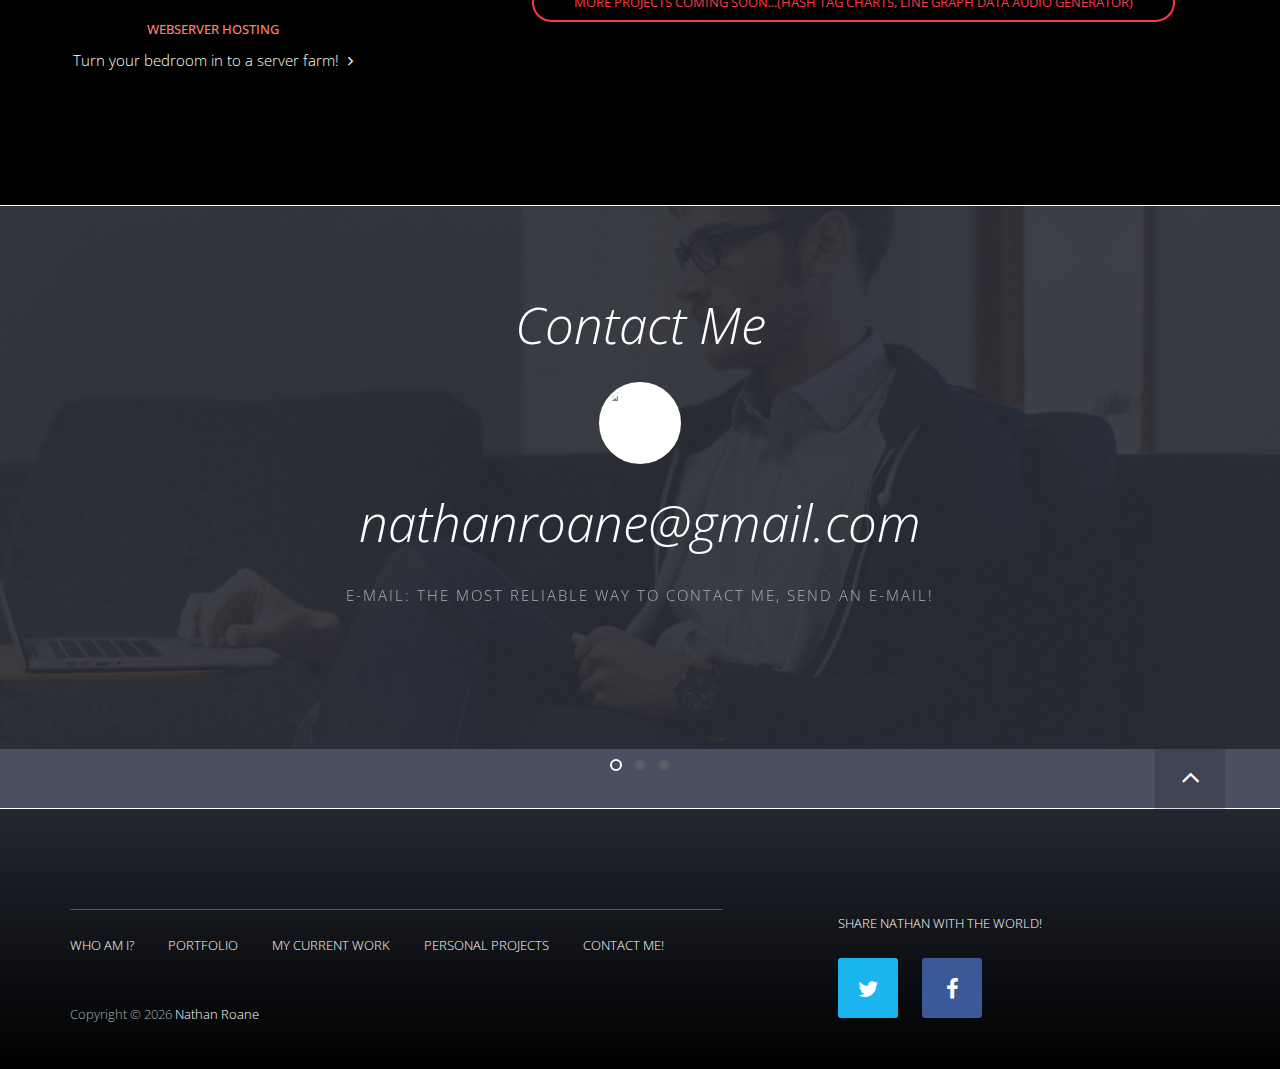
==== commit 80a34280: "Update index.html" ====
--- a/index.html
+++ b/index.html
@@ -230,7 +230,7 @@
         <div id="projects" ></div>
     </section>
 
-<section class="features-extra section-padding">
+<section class="features-extra2 section-padding">
         <div class="container">
             <div class="row">
                 <div class="col-md-6">
--- a/css/styles.css
+++ b/css/styles.css
@@ -104,6 +104,16 @@
   background-size:cover;
   background-position:center;
   background-image: url(https://i.imgur.com/VtOEuqk.jpg); /*MAP IMAGE FOR RITSONA*/
+ }
+
+ section.features-extra2{
+  background-repeat:no-repeat;
+  -webkit-background-size:cover;
+  -moz-background-size:cover;
+  -o-background-size:cover;
+  background-size:cover;
+  background-position:center;
+  background-image: url("../img/hackground.jpg"); /*MAP IMAGE FOR RITSONA*/
  }
 
 
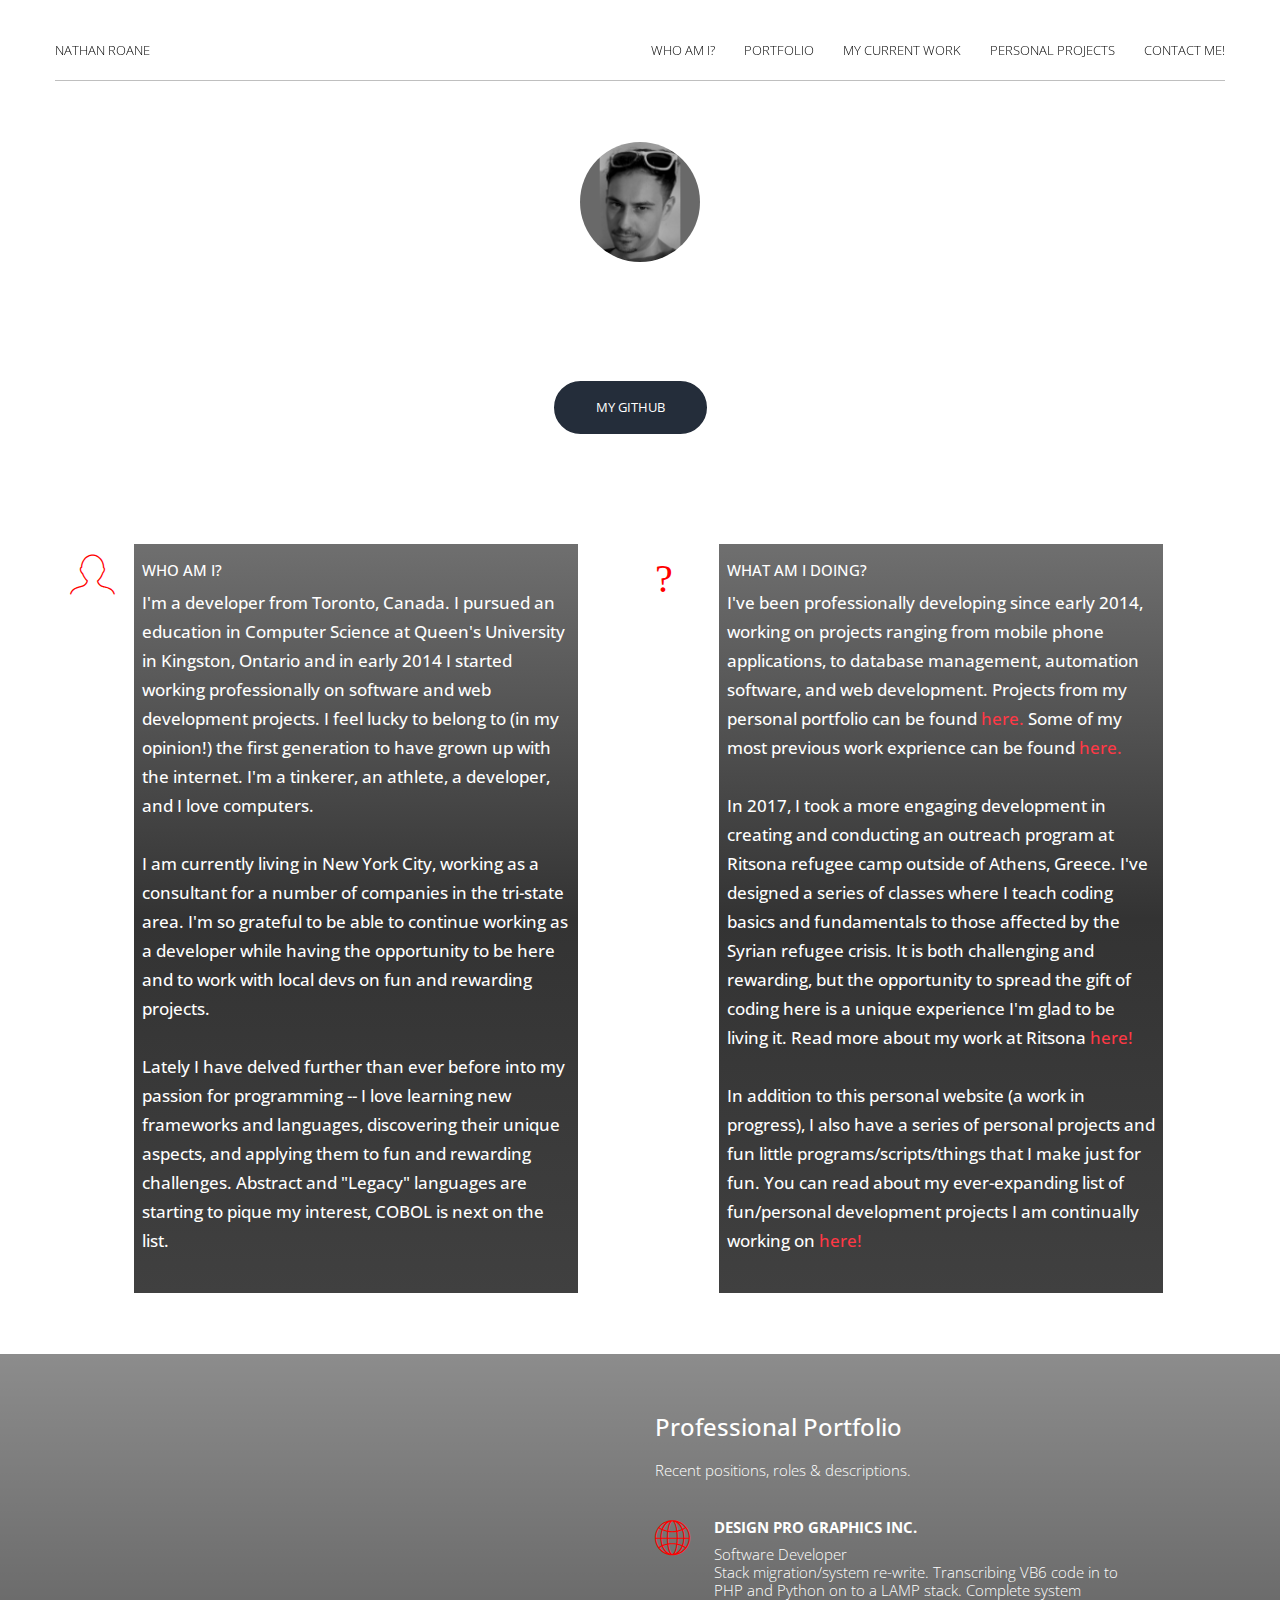
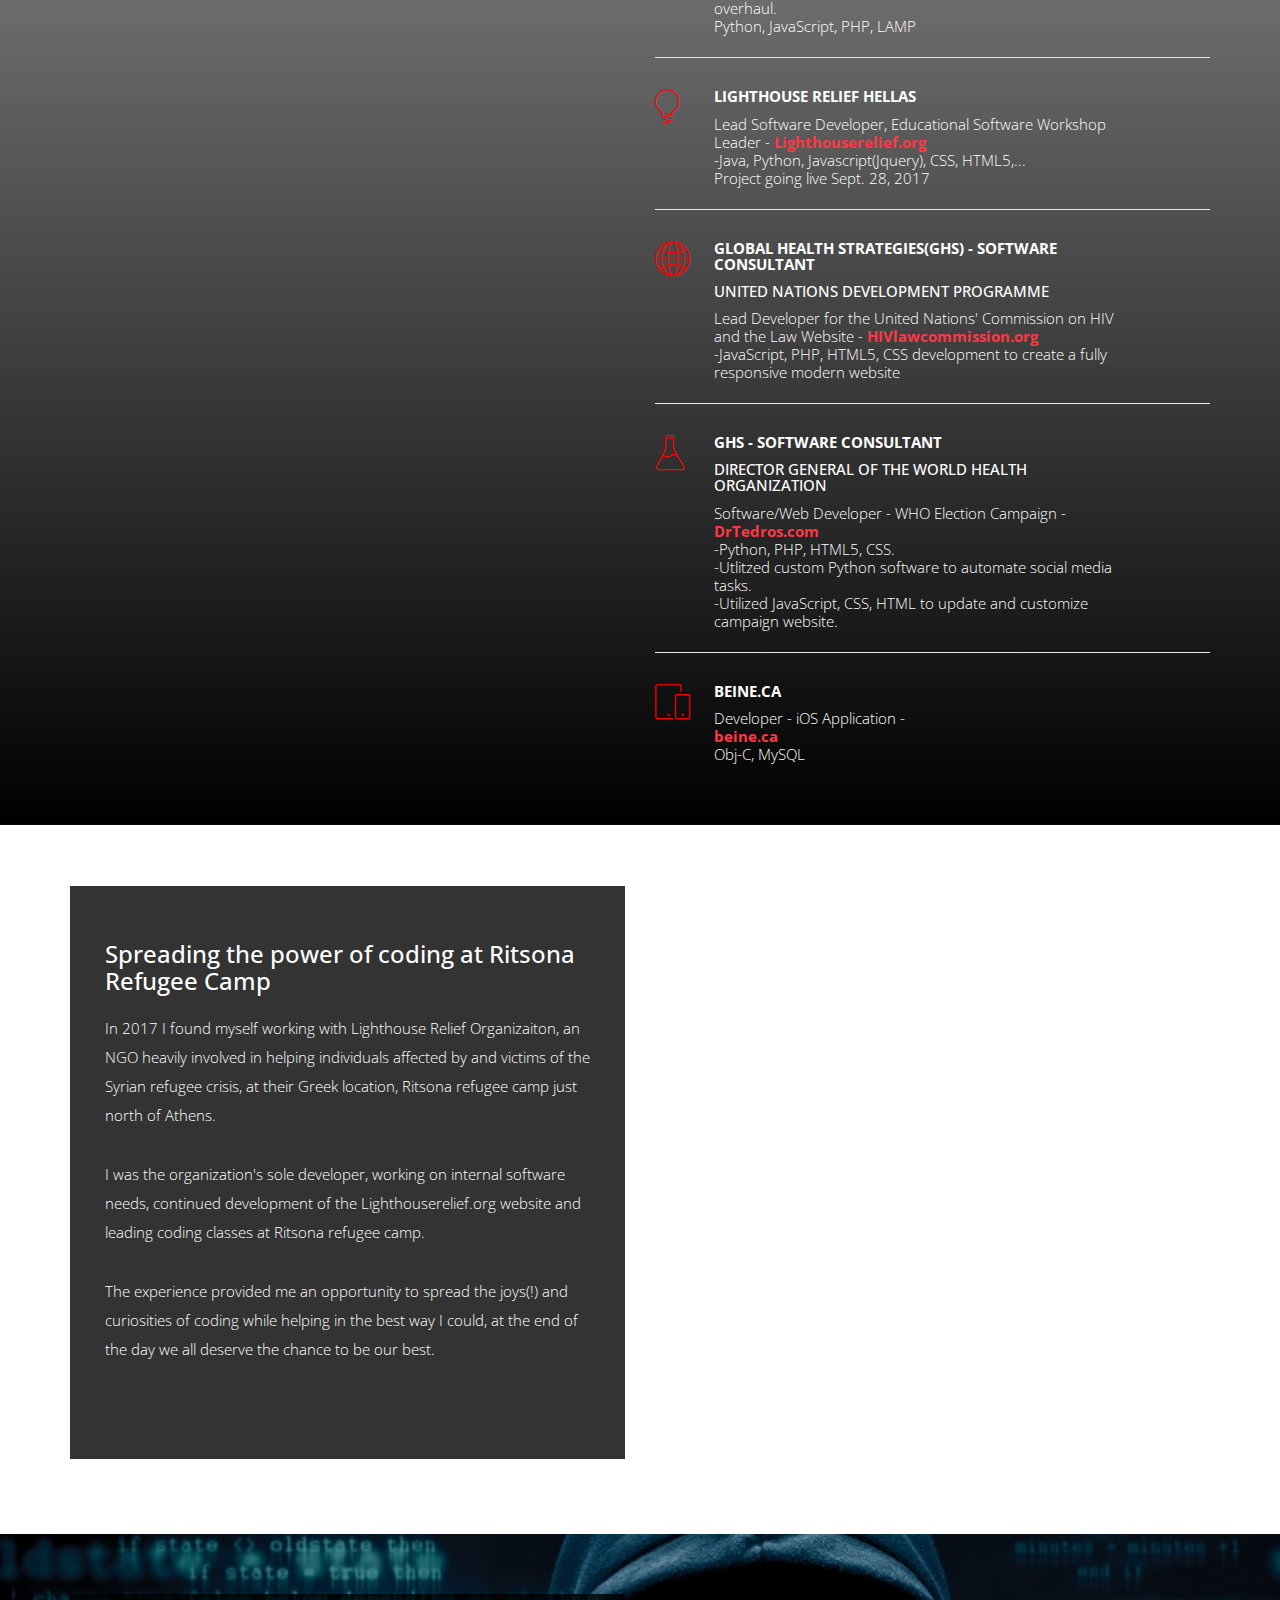
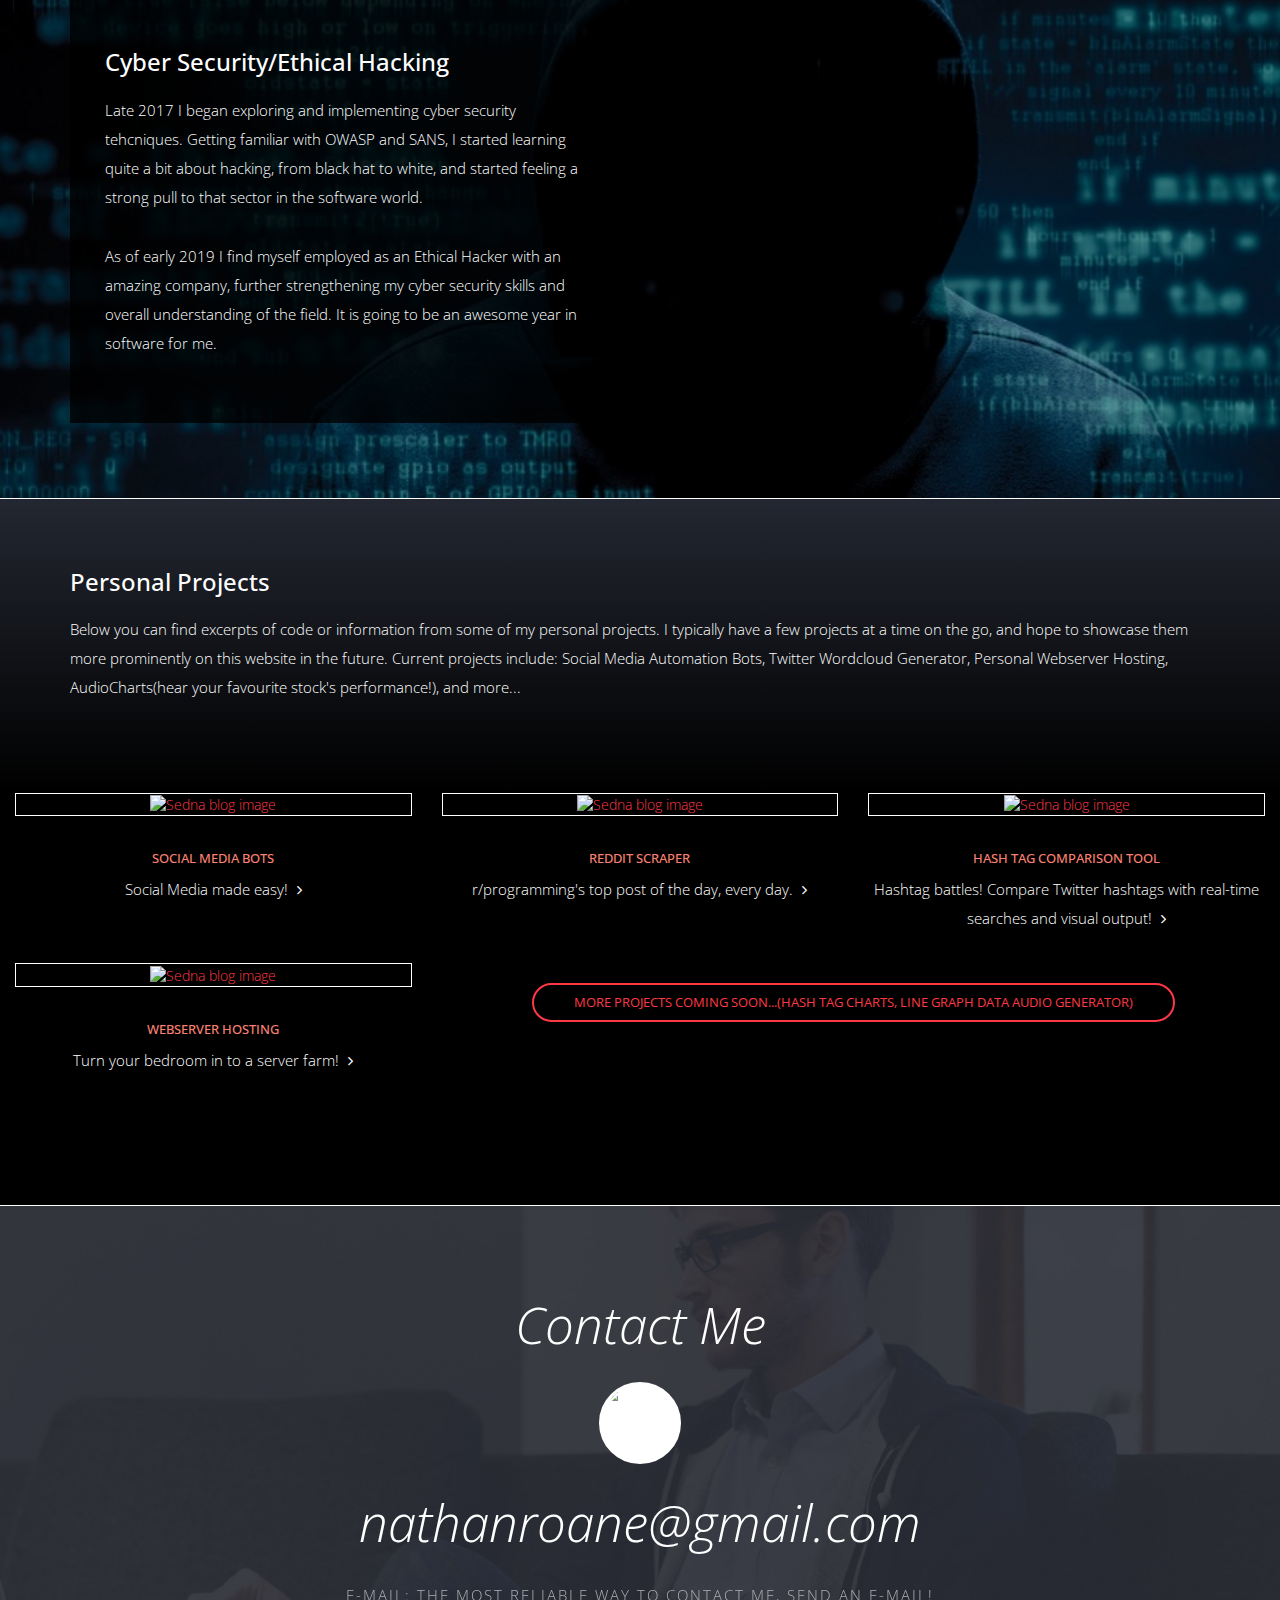
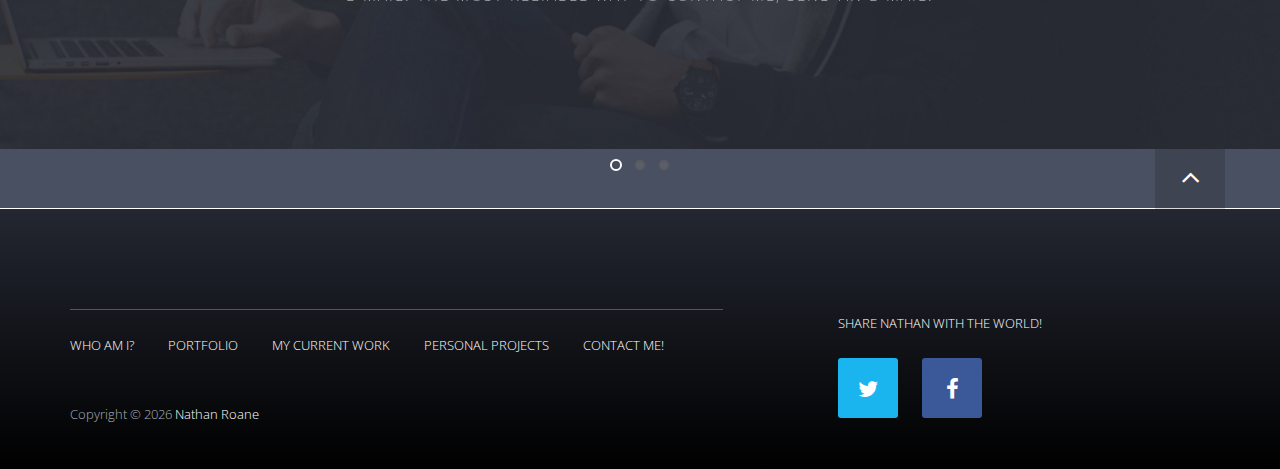
==== commit 243a0043: "Update index.html" ====
--- a/index.html
+++ b/index.html
@@ -246,9 +246,6 @@
                 </div>
             </div>
         </div>
-        <div class="macbook-wrap wp3"></div>
-        <div class="responsive-feature-img"><img src="img/ritsona.jpg" alt="Ritsona Refugee Camp Coding Workshop"></div>
-        <div id="projects" ></div>
     </section>
 
 
